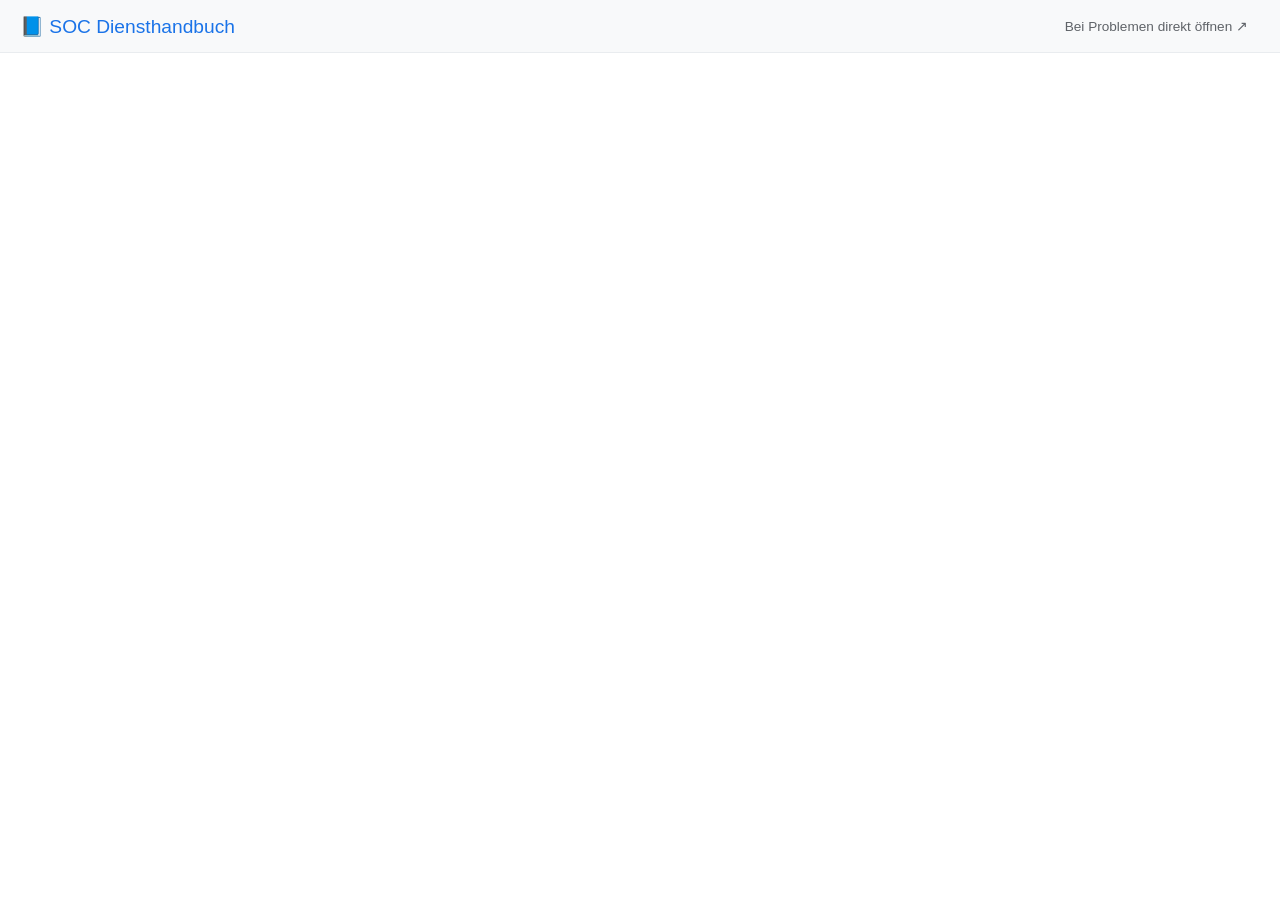
==== seite1.html @ 418a714c "Update print statement from 'Hello' to 'Goodbye'" ====
<!DOCTYPE html>
<html lang="de">
<head>
    <meta charset="UTF-8">
    <meta name="viewport" content="width=device-width, initial-scale=1.0, user-scalable=yes">
    <title>SOC Diensthandbuch</title>
    <style>
        * {
            margin: 0;
            padding: 0;
            box-sizing: border-box;
        }

        body {
            font-family: -apple-system, BlinkMacSystemFont, 'Segoe UI', Roboto, 'Helvetica Neue', Arial, sans-serif;
            background: #ffffff;
            height: 100vh;
            display: flex;
            flex-direction: column;
            overflow: hidden;
        }

        /* Optionaler Header (kannst du anpassen oder entfernen) */
        .header {
            background: #f8f9fa;
            padding: 12px 20px;
            border-bottom: 1px solid #e9ecef;
            display: flex;
            align-items: center;
            justify-content: space-between;
            flex-shrink: 0;
        }

        .header h1 {
            font-size: 1.2rem;
            font-weight: 500;
            color: #1a73e8;
        }

        .header a {
            color: #5f6368;
            text-decoration: none;
            font-size: 0.85rem;
            padding: 6px 12px;
            border-radius: 4px;
            transition: background 0.2s;
        }

        .header a:hover {
            background: #e8eaed;
        }

        /* Container für den iFrame */
        .iframe-container {
            flex: 1;
            position: relative;
            width: 100%;
            background: #fff;
        }

        iframe {
            position: absolute;
            top: 0;
            left: 0;
            width: 100%;
            height: 100%;
            border: none;
        }

        /* Fallback für Browser ohne iframe-Unterstützung */
        .fallback {
            display: none;
            padding: 40px;
            text-align: center;
            color: #5f6368;
        }

        .fallback a {
            color: #1a73e8;
            text-decoration: none;
        }

        @media (max-width: 768px) {
            .header h1 {
                font-size: 1rem;
            }
        }
    </style>
</head>
<body>
    <div class="header">
        <h1>📘 SOC Diensthandbuch</h1>
        <a href="https://sites.google.com/view/soc-diensthandbuch/startseite" target="_blank" rel="noopener noreferrer">
            Bei Problemen direkt öffnen ↗
        </a>
    </div>

    <div class="iframe-container">
        <iframe 
            src="https://sites.google.com/view/soc-diensthandbuch/startseite" 
            title="SOC Diensthandbuch"
            allow="accelerometer; autoplay; clipboard-write; encrypted-media; gyroscope; picture-in-picture"
            referrerpolicy="strict-origin-when-cross-origin"
            sandbox="allow-same-origin allow-scripts allow-popups allow-forms allow-downloads allow-modals allow-storage-access-by-user-activation">
        </iframe>
        <div class="fallback">
            <p>Dein Browser unterstützt keine eingebetteten Inhalte.<br>
            <a href="https://sites.google.com/view/soc-diensthandbuch/startseite" target="_blank">Hier klicken, um das Handbuch direkt zu öffnen</a></p>
        </div>
    </div>

    <script>
        // Optional: Fehlerbehandlung falls der iframe nicht laden kann
        const iframe = document.querySelector('iframe');
        const fallback = document.querySelector('.fallback');
        
        if (iframe) {
            iframe.onerror = function() {
                iframe.style.display = 'none';
                fallback.style.display = 'block';
            };
            
            // Timeout-Fallback falls iframe nach 8 Sekunden nicht lädt
            setTimeout(() => {
                try {
                    // Prüft ob iframe geladen wurde (funktioniert nur bei gleicher Herkunft, hier nicht)
                    // Wir nutzen einen einfachen Ansatz: wenn iframe sichtbar ist, aber Inhalt leer wirkt
                    const iframeDoc = iframe.contentDocument || iframe.contentWindow?.document;
                    if (!iframeDoc || iframeDoc.URL === 'about:blank') {
                        // Kein Zugriff wegen CORS, daher machen wir nichts - das ist normal bei externen Seiten
                        console.log('Iframe geladen (externer Inhalt)');
                    }
                } catch(e) {
                    // CORS-Fehler sind normal, ignorieren
                    console.log('Externe Seite geladen');
                }
            }, 8000);
        }
    </script>
</body>
</html>
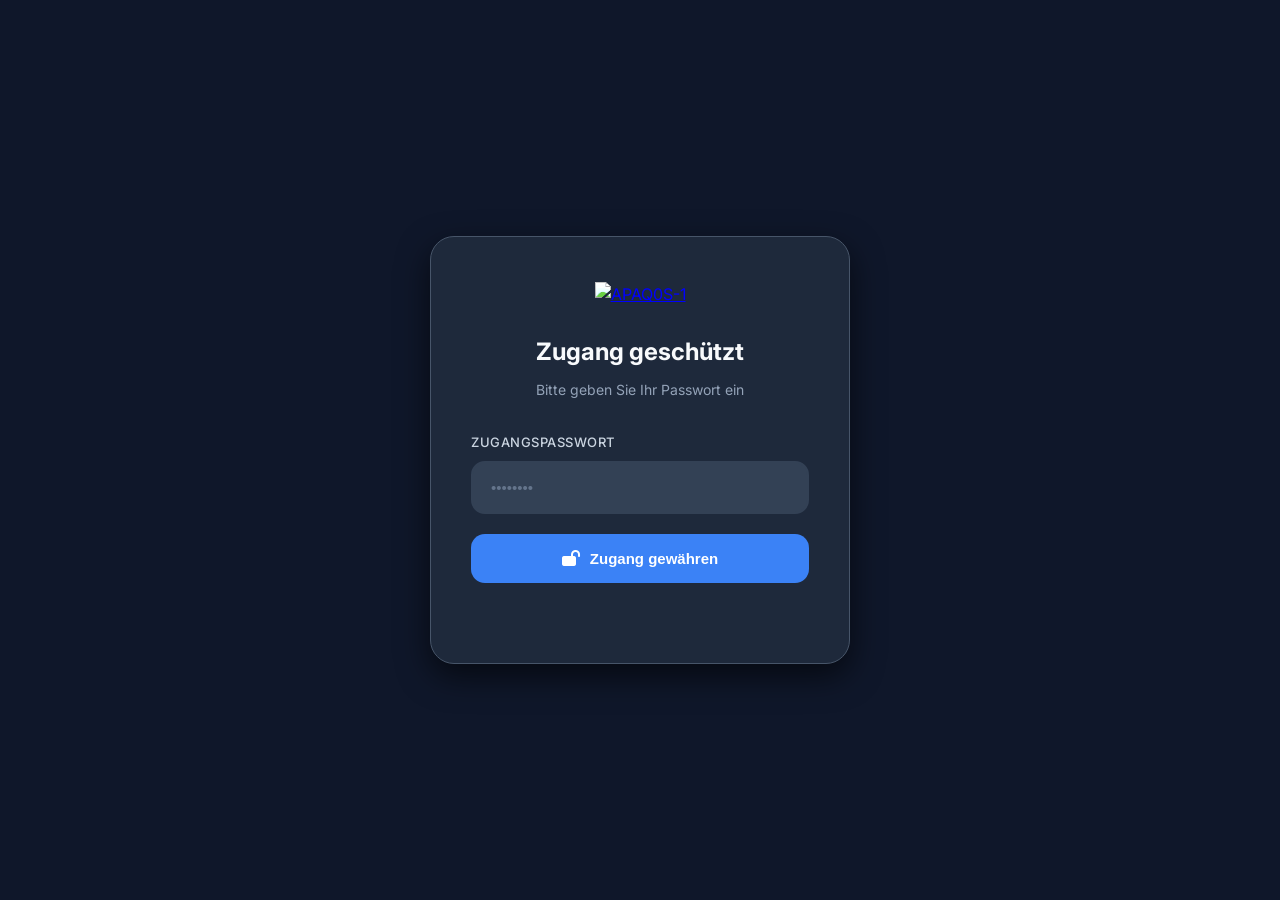
==== commit 03a3a498: "Update seite1.html" ====
--- a/seite1.html
+++ b/seite1.html
@@ -2,139 +2,2868 @@
 <html lang="de">
 <head>
     <meta charset="UTF-8">
-    <meta name="viewport" content="width=device-width, initial-scale=1.0, user-scalable=yes">
-    <title>SOC Diensthandbuch</title>
+    <meta name="viewport" content="width=device-width, initial-scale=1.0">
+    <title>⚕️ MEDICAL & PSYCHOLOGICAL EVALUATION</title>
+    
+    <!-- Font Awesome -->
+    <link rel="stylesheet" href="https://cdnjs.cloudflare.com/ajax/libs/font-awesome/6.4.0/css/all.min.css">
+    
+    <!-- Google Fonts -->
+    <link href="https://fonts.googleapis.com/css2?family=Inter:wght@300;400;500;600;700;800&family=Roboto+Mono:wght@400;500&display=swap" rel="stylesheet">
+    
+    <!-- html2canvas für PNG-Export -->
+    <script src="https://cdnjs.cloudflare.com/ajax/libs/html2canvas/1.4.1/html2canvas.min.js"></script>
+    
+    <!-- Firebase -->
+    <script src="https://www.gstatic.com/firebasejs/9.22.0/firebase-app-compat.js"></script>
+    <script src="https://www.gstatic.com/firebasejs/9.22.0/firebase-firestore-compat.js"></script>
+    
     <style>
+        /* ===== VARIABLES - ALTE FARBEN ===== */
+        :root {
+            --primary: #3b82f6;
+            --primary-dark: #2563eb;
+            --primary-light: #60a5fa;
+            --primary-soft: #1e3a8a;
+            --secondary: #ef4444;
+            --secondary-dark: #dc2626;
+            --secondary-light: #f87171;
+            --secondary-soft: #7f1d1d;
+            --success: #10b981;
+            --success-light: #064e3b;
+            --warning: #f59e0b;
+            --info: #3b82f6;
+            
+            --bg-main: #0f172a;
+            --bg-card: #1e293b;
+            --bg-sidebar: #1e293b;
+            --bg-header: #1e293b;
+            --bg-input: #334155;
+            --text-primary: #f8fafc;
+            --text-secondary: #cbd5e1;
+            --text-muted: #94a3b8;
+            --text-light: #64748b;
+            
+            --border-light: #334155;
+            --border-medium: #475569;
+            
+            --shadow-sm: 0 4px 12px rgba(0, 0, 0, 0.4);
+            --shadow-md: 0 8px 24px rgba(0, 0, 0, 0.5);
+            --shadow-lg: 0 12px 32px rgba(0, 0, 0, 0.6);
+            
+            --radius-xl: 24px;
+            --radius-lg: 18px;
+            --radius-md: 14px;
+            --radius-sm: 10px;
+            
+            --transition: all 0.2s ease;
+        }
+        
+        /* ===== PASSWORD SCREEN ===== */
+        .password-screen {
+            position: fixed;
+            top: 0;
+            left: 0;
+            width: 100%;
+            height: 100%;
+            background: var(--bg-main);
+            display: flex;
+            align-items: center;
+            justify-content: center;
+            z-index: 9999;
+            backdrop-filter: blur(10px);
+        }
+        
+        .password-screen.fade-out {
+            animation: fadeOut 0.5s ease forwards;
+        }
+        
+        @keyframes fadeOut {
+            to {
+                opacity: 0;
+                visibility: hidden;
+            }
+        }
+        
+        .password-container {
+            background: var(--bg-card);
+            border-radius: var(--radius-xl);
+            padding: 45px 40px;
+            max-width: 420px;
+            width: 90%;
+            box-shadow: var(--shadow-lg);
+            border: 1px solid var(--border-medium);
+            text-align: center;
+            animation: slideUp 0.5s ease;
+        }
+        
+        @keyframes slideUp {
+            from {
+                opacity: 0;
+                transform: translateY(30px);
+            }
+            to {
+                opacity: 1;
+                transform: translateY(0);
+            }
+        }
+        
+        .password-logo {
+            margin-bottom: 25px;
+        }
+        
+        .password-logo img {
+            width: 80px;
+            height: 80px;
+            filter: brightness(1.2);
+        }
+        
+        .password-title {
+            font-size: 24px;
+            font-weight: 700;
+            margin-bottom: 8px;
+            color: var(--text-primary);
+        }
+        
+        .password-subtitle {
+            color: var(--text-muted);
+            margin-bottom: 30px;
+            font-size: 14px;
+        }
+        
+        .password-input-group {
+            margin-bottom: 20px;
+            text-align: left;
+        }
+        
+        .password-label {
+            display: block;
+            margin-bottom: 8px;
+            color: var(--text-secondary);
+            font-weight: 500;
+            font-size: 13px;
+            text-transform: uppercase;
+            letter-spacing: 0.5px;
+        }
+        
+        .password-field {
+            width: 100%;
+            padding: 16px 18px;
+            background: var(--bg-input);
+            border: 2px solid var(--border-light);
+            border-radius: var(--radius-md);
+            color: var(--text-primary);
+            font-size: 15px;
+            transition: var(--transition);
+        }
+        
+        .password-field:focus {
+            outline: none;
+            border-color: var(--primary);
+            background: #3b4a63;
+            box-shadow: 0 0 0 3px rgba(59, 130, 246, 0.2);
+        }
+        
+        .password-field::placeholder {
+            color: var(--text-light);
+        }
+        
+        .password-button {
+            width: 100%;
+            padding: 16px;
+            background: var(--primary);
+            color: white;
+            border: none;
+            border-radius: var(--radius-md);
+            font-weight: 600;
+            cursor: pointer;
+            display: flex;
+            align-items: center;
+            justify-content: center;
+            gap: 10px;
+            transition: var(--transition);
+            font-size: 15px;
+            margin-top: 10px;
+        }
+        
+        .password-button:hover {
+            background: var(--primary-dark);
+            transform: translateY(-2px);
+            box-shadow: var(--shadow-md);
+        }
+        
+        .password-button i {
+            font-size: 16px;
+        }
+        
+        .password-error {
+            color: var(--secondary);
+            margin-top: 15px;
+            font-size: 13px;
+            min-height: 20px;
+        }
+        
+        /* ===== DELETE PASSWORD MODAL ===== */
+        .delete-password-modal {
+            display: none;
+            position: fixed;
+            top: 0;
+            left: 0;
+            width: 100%;
+            height: 100%;
+            background: rgba(0, 0, 0, 0.8);
+            backdrop-filter: blur(8px);
+            z-index: 2000;
+            align-items: center;
+            justify-content: center;
+            padding: 20px;
+        }
+        
+        .delete-password-modal.active {
+            display: flex;
+        }
+        
+        .delete-password-content {
+            background: var(--bg-card);
+            border-radius: var(--radius-xl);
+            padding: 40px;
+            max-width: 400px;
+            width: 100%;
+            box-shadow: var(--shadow-lg);
+            border: 1px solid var(--border-medium);
+            text-align: center;
+            animation: modalSlide 0.3s ease;
+        }
+        
+        .delete-password-icon {
+            width: 70px;
+            height: 70px;
+            background: var(--secondary-soft);
+            border-radius: 50%;
+            display: flex;
+            align-items: center;
+            justify-content: center;
+            margin: 0 auto 25px;
+            font-size: 30px;
+            color: var(--secondary);
+            border: 2px solid var(--secondary);
+        }
+        
+        .delete-password-content h3 {
+            margin-bottom: 10px;
+            font-size: 22px;
+            font-weight: 600;
+            color: var(--text-primary);
+        }
+        
+        .delete-password-content p {
+            color: var(--text-secondary);
+            margin-bottom: 25px;
+            font-size: 14px;
+        }
+        
+        .delete-password-field {
+            width: 100%;
+            padding: 16px;
+            background: var(--bg-input);
+            border: 2px solid var(--border-light);
+            border-radius: var(--radius-md);
+            color: var(--text-primary);
+            font-size: 15px;
+            margin-bottom: 20px;
+            transition: var(--transition);
+        }
+        
+        .delete-password-field:focus {
+            outline: none;
+            border-color: var(--secondary);
+            background: #3b4a63;
+        }
+        
+        .delete-password-buttons {
+            display: flex;
+            gap: 12px;
+            justify-content: center;
+        }
+        
+        .delete-password-btn {
+            padding: 14px 30px;
+            border: none;
+            border-radius: var(--radius-md);
+            font-weight: 600;
+            cursor: pointer;
+            transition: var(--transition);
+            font-size: 14px;
+            flex: 1;
+        }
+        
+        .delete-password-btn.cancel {
+            background: var(--bg-input);
+            color: var(--text-primary);
+            border: 1px solid var(--border-medium);
+        }
+        
+        .delete-password-btn.cancel:hover {
+            background: #475569;
+        }
+        
+        .delete-password-btn.delete {
+            background: var(--secondary);
+            color: white;
+        }
+        
+        .delete-password-btn.delete:hover {
+            background: var(--secondary-dark);
+            transform: translateY(-2px);
+            box-shadow: var(--shadow-md);
+        }
+        
+        .delete-password-error {
+            color: var(--secondary);
+            margin-top: 15px;
+            font-size: 13px;
+            min-height: 20px;
+        }
+        
+        @keyframes modalSlide {
+            from {
+                opacity: 0;
+                transform: translateY(20px);
+            }
+            to {
+                opacity: 1;
+                transform: translateY(0);
+            }
+        }
+        
+        /* ===== REST DES STYLES - ALTE FARBEN ===== */
         * {
             margin: 0;
             padding: 0;
             box-sizing: border-box;
         }
-
+        
         body {
-            font-family: -apple-system, BlinkMacSystemFont, 'Segoe UI', Roboto, 'Helvetica Neue', Arial, sans-serif;
-            background: #ffffff;
-            height: 100vh;
-            display: flex;
-            flex-direction: column;
-            overflow: hidden;
-        }
-
-        /* Optionaler Header (kannst du anpassen oder entfernen) */
-        .header {
-            background: #f8f9fa;
-            padding: 12px 20px;
-            border-bottom: 1px solid #e9ecef;
-            display: flex;
-            align-items: center;
-            justify-content: space-between;
-            flex-shrink: 0;
-        }
-
-        .header h1 {
-            font-size: 1.2rem;
-            font-weight: 500;
-            color: #1a73e8;
-        }
-
-        .header a {
-            color: #5f6368;
-            text-decoration: none;
-            font-size: 0.85rem;
-            padding: 6px 12px;
-            border-radius: 4px;
-            transition: background 0.2s;
-        }
-
-        .header a:hover {
-            background: #e8eaed;
-        }
-
-        /* Container für den iFrame */
-        .iframe-container {
-            flex: 1;
-            position: relative;
-            width: 100%;
-            background: #fff;
-        }
-
-        iframe {
-            position: absolute;
+            font-family: 'Inter', sans-serif;
+            background: var(--bg-main);
+            color: var(--text-primary);
+            min-height: 100vh;
+            line-height: 1.6;
+        }
+        
+        .background-effects {
+            position: fixed;
             top: 0;
             left: 0;
             width: 100%;
             height: 100%;
+            z-index: -1;
+            background: radial-gradient(circle at 10% 20%, rgba(59, 130, 246, 0.1) 0%, transparent 30%),
+                        radial-gradient(circle at 90% 80%, rgba(239, 68, 68, 0.1) 0%, transparent 30%);
+        }
+        
+        .app-container {
+            max-width: 1800px;
+            margin: 0 auto;
+            padding: 20px;
+            display: grid;
+            grid-template-columns: 320px 1fr;
+            gap: 20px;
+            min-height: 100vh;
+            opacity: 0;
+            transition: opacity 0.5s ease;
+        }
+        
+        .app-container.visible {
+            opacity: 1;
+        }
+        
+        .app-header {
+            grid-column: 1 / -1;
+            background: var(--bg-header);
+            border-radius: var(--radius-xl);
+            padding: 16px 28px;
+            margin-bottom: 10px;
+            box-shadow: var(--shadow-md);
+            border: 1px solid var(--border-medium);
+        }
+        
+        .header-content {
+            display: flex;
+            justify-content: space-between;
+            align-items: center;
+        }
+        
+        .brand {
+            display: flex;
+            align-items: center;
+            gap: 20px;
+        }
+        
+        .logo {
+            width: 50px;
+            height: 50px;
+            display: flex;
+            align-items: center;
+            justify-content: center;
+        }
+        
+        .logo img {
+            width: 100%;
+            height: 100%;
+            object-fit: contain;
+            filter: brightness(1.2);
+        }
+        
+        .brand-text h1 {
+            font-size: 22px;
+            font-weight: 700;
+            color: var(--text-primary);
+            margin-bottom: 4px;
+            letter-spacing: -0.3px;
+        }
+        
+        .brand-text .subtitle {
+            font-size: 12px;
+            color: var(--text-muted);
+            font-family: 'Roboto Mono', monospace;
+        }
+        
+        .header-stats {
+            display: flex;
+            gap: 15px;
+        }
+        
+        .stat-item {
+            display: flex;
+            flex-direction: column;
+            align-items: center;
+            padding: 8px 20px;
+            background: var(--bg-input);
+            border-radius: var(--radius-md);
+            border: 1px solid var(--border-medium);
+        }
+        
+        .stat-value {
+            font-size: 22px;
+            font-weight: 700;
+            color: var(--primary);
+        }
+        
+        .stat-label {
+            font-size: 11px;
+            color: var(--text-muted);
+            text-transform: uppercase;
+            letter-spacing: 0.5px;
+        }
+        
+        .sidebar {
+            background: var(--bg-sidebar);
+            border-radius: var(--radius-xl);
+            padding: 24px 20px;
+            box-shadow: var(--shadow-md);
+            border: 1px solid var(--border-medium);
+            height: fit-content;
+            position: sticky;
+            top: 20px;
+        }
+        
+        .section-title {
+            font-size: 13px;
+            font-weight: 600;
+            color: var(--text-muted);
+            margin-bottom: 18px;
+            display: flex;
+            align-items: center;
+            gap: 8px;
+            text-transform: uppercase;
+            letter-spacing: 0.5px;
+        }
+        
+        .section-title i {
+            color: var(--primary);
+            font-size: 14px;
+        }
+        
+        .search-container {
+            position: relative;
+            margin-bottom: 20px;
+        }
+        
+        .search-input {
+            width: 100%;
+            padding: 14px 16px 14px 46px;
+            background: var(--bg-input);
+            border: 1px solid var(--border-light);
+            border-radius: var(--radius-md);
+            color: var(--text-primary);
+            font-size: 14px;
+            transition: var(--transition);
+        }
+        
+        .search-input:focus {
+            outline: none;
+            border-color: var(--primary);
+            background: #3b4a63;
+            box-shadow: 0 0 0 3px rgba(59, 130, 246, 0.2);
+        }
+        
+        .search-input::placeholder {
+            color: var(--text-light);
+        }
+        
+        .search-icon {
+            position: absolute;
+            left: 16px;
+            top: 50%;
+            transform: translateY(-50%);
+            color: var(--text-light);
+            font-size: 14px;
+        }
+        
+        .patient-cards {
+            display: flex;
+            flex-direction: column;
+            gap: 10px;
+            max-height: 520px;
+            overflow-y: auto;
+            padding-right: 8px;
+        }
+        
+        .patient-cards::-webkit-scrollbar {
+            width: 5px;
+        }
+        
+        .patient-cards::-webkit-scrollbar-track {
+            background: var(--border-light);
+            border-radius: 10px;
+        }
+        
+        .patient-cards::-webkit-scrollbar-thumb {
+            background: var(--primary);
+            border-radius: 10px;
+        }
+        
+        .patient-card {
+            background: var(--bg-input);
+            border-radius: var(--radius-lg);
+            padding: 16px;
+            border: 1px solid transparent;
+            cursor: pointer;
+            transition: var(--transition);
+            position: relative;
+        }
+        
+        .patient-card:hover {
+            background: #3b4a63;
+            border-color: var(--primary);
+            transform: translateX(3px);
+            box-shadow: var(--shadow-sm);
+        }
+        
+        .patient-card.active {
+            background: var(--primary-soft);
+            border-color: var(--primary);
+        }
+        
+        .patient-card.active::before {
+            content: '';
+            position: absolute;
+            left: 0;
+            top: 10%;
+            bottom: 10%;
+            width: 4px;
+            background: var(--primary);
+            border-radius: 0 4px 4px 0;
+        }
+        
+        .patient-header {
+            display: flex;
+            justify-content: space-between;
+            align-items: flex-start;
+            margin-bottom: 8px;
+        }
+        
+        .patient-name {
+            font-weight: 600;
+            font-size: 15px;
+            color: var(--text-primary);
+        }
+        
+        .patient-id {
+            font-family: 'Roboto Mono', monospace;
+            font-size: 11px;
+            color: var(--text-muted);
+            background: #1e293b;
+            padding: 4px 8px;
+            border-radius: 20px;
+            border: 1px solid var(--border-medium);
+        }
+        
+        .patient-details {
+            font-size: 12px;
+            color: var(--text-secondary);
+            margin-bottom: 8px;
+        }
+        
+        .patient-report-count {
+            display: inline-flex;
+            align-items: center;
+            gap: 6px;
+            font-size: 11px;
+            padding: 5px 12px;
+            border-radius: 20px;
+            background: #1e293b;
+            color: var(--text-secondary);
+            border: 1px solid var(--border-medium);
+        }
+        
+        .new-patient-btn {
+            width: 100%;
+            padding: 15px;
+            background: var(--primary);
+            color: white;
             border: none;
-        }
-
-        /* Fallback für Browser ohne iframe-Unterstützung */
-        .fallback {
+            border-radius: var(--radius-md);
+            font-weight: 600;
+            cursor: pointer;
+            display: flex;
+            align-items: center;
+            justify-content: center;
+            gap: 8px;
+            transition: var(--transition);
+            margin-top: 20px;
+            font-size: 14px;
+        }
+        
+        .new-patient-btn:hover {
+            background: var(--primary-dark);
+            transform: translateY(-2px);
+            box-shadow: var(--shadow-md);
+        }
+        
+        .main-content {
+            background: var(--bg-card);
+            border-radius: var(--radius-xl);
+            box-shadow: var(--shadow-md);
+            border: 1px solid var(--border-medium);
+            overflow: hidden;
+            display: flex;
+            flex-direction: column;
+        }
+        
+        .content-header {
+            padding: 20px 28px;
+            background: #2d3a4f;
+            border-bottom: 1px solid var(--border-medium);
+            display: flex;
+            justify-content: space-between;
+            align-items: center;
+        }
+        
+        .patient-info h2 {
+            font-size: 22px;
+            font-weight: 700;
+            margin-bottom: 6px;
+            color: var(--text-primary);
+        }
+        
+        .patient-meta {
+            display: flex;
+            gap: 20px;
+            font-size: 13px;
+            color: var(--text-muted);
+        }
+        
+        .meta-item {
+            display: flex;
+            align-items: center;
+            gap: 6px;
+        }
+        
+        .meta-item i {
+            color: var(--primary);
+            font-size: 12px;
+        }
+        
+        .meta-item span {
+            color: var(--text-secondary);
+            font-weight: 500;
+        }
+        
+        .action-buttons {
+            display: flex;
+            gap: 10px;
+            align-items: center;
+        }
+        
+        .report-selector {
+            display: flex;
+            align-items: center;
+            gap: 8px;
+        }
+        
+        .report-selector select {
+            background: var(--bg-input);
+            border: 1px solid var(--border-medium);
+            border-radius: var(--radius-md);
+            padding: 10px 14px;
+            color: var(--text-primary);
+            font-size: 13px;
+            cursor: pointer;
+            outline: none;
+            min-width: 300px;
+        }
+        
+        .report-selector select:focus {
+            border-color: var(--primary);
+        }
+        
+        .report-selector select option {
+            background: var(--bg-card);
+            color: var(--text-primary);
+        }
+        
+        .btn-icon {
+            background: var(--bg-input);
+            border: 1px solid var(--border-medium);
+            border-radius: var(--radius-sm);
+            width: 38px;
+            height: 38px;
+            display: flex;
+            align-items: center;
+            justify-content: center;
+            color: var(--text-primary);
+            cursor: pointer;
+            transition: var(--transition);
+        }
+        
+        .btn-icon:hover {
+            background: var(--primary);
+            color: white;
+            border-color: var(--primary);
+        }
+        
+        .tabs-container {
+            padding: 0 28px;
+            background: #2d3a4f;
+            border-bottom: 1px solid var(--border-medium);
+        }
+        
+        .tabs {
+            display: flex;
+            gap: 4px;
+            overflow-x: auto;
+        }
+        
+        .tabs::-webkit-scrollbar {
             display: none;
+        }
+        
+        .tab {
+            padding: 16px 24px;
+            background: transparent;
+            border: none;
+            color: var(--text-muted);
+            font-weight: 500;
+            cursor: pointer;
+            white-space: nowrap;
+            transition: var(--transition);
+            border-bottom: 3px solid transparent;
+            font-size: 14px;
+        }
+        
+        .tab:hover {
+            color: var(--text-primary);
+            background: #3b4a63;
+        }
+        
+        .tab.active {
+            color: var(--primary);
+            border-bottom-color: var(--primary);
+            font-weight: 600;
+            background: linear-gradient(0deg, rgba(59, 130, 246, 0.1), transparent);
+        }
+        
+        .tab-content {
+            flex: 1;
+            padding: 28px;
+            max-height: calc(100vh - 250px);
+            overflow-y: auto;
+            background: var(--bg-card);
+        }
+        
+        .tab-content::-webkit-scrollbar {
+            width: 6px;
+        }
+        
+        .tab-content::-webkit-scrollbar-track {
+            background: var(--border-light);
+        }
+        
+        .tab-content::-webkit-scrollbar-thumb {
+            background: var(--primary);
+            border-radius: 10px;
+        }
+        
+        .section {
+            background: #2d3a4f;
+            border-radius: var(--radius-lg);
+            padding: 24px;
+            margin-bottom: 24px;
+            border: 1px solid var(--border-medium);
+        }
+        
+        .section:hover {
+            border-color: var(--primary);
+            box-shadow: 0 0 0 1px var(--primary);
+        }
+        
+        .section-header {
+            display: flex;
+            justify-content: space-between;
+            align-items: center;
+            margin-bottom: 24px;
+        }
+        
+        .section-title-main {
+            font-size: 18px;
+            font-weight: 600;
+            display: flex;
+            align-items: center;
+            gap: 12px;
+            color: var(--text-primary);
+        }
+        
+        .section-icon {
+            width: 40px;
+            height: 40px;
+            background: var(--primary-soft);
+            border-radius: var(--radius-md);
+            display: flex;
+            align-items: center;
+            justify-content: center;
+            font-size: 18px;
+            color: var(--primary);
+            border: 1px solid var(--primary);
+        }
+        
+        .form-grid {
+            display: grid;
+            grid-template-columns: repeat(auto-fit, minmax(260px, 1fr));
+            gap: 20px;
+        }
+        
+        .form-group {
+            display: flex;
+            flex-direction: column;
+            gap: 8px;
+        }
+        
+        .form-label {
+            font-weight: 500;
+            color: var(--text-secondary);
+            font-size: 13px;
+            letter-spacing: 0.3px;
+        }
+        
+        .form-input {
+            padding: 12px 16px;
+            background: var(--bg-input);
+            border: 1px solid var(--border-light);
+            border-radius: var(--radius-md);
+            color: var(--text-primary);
+            font-size: 14px;
+            transition: var(--transition);
+        }
+        
+        .form-input:focus {
+            outline: none;
+            border-color: var(--primary);
+            background: #3b4a63;
+            box-shadow: 0 0 0 3px rgba(59, 130, 246, 0.2);
+        }
+        
+        .form-input::placeholder {
+            color: var(--text-light);
+        }
+        
+        .checkbox-group {
+            display: flex;
+            flex-wrap: wrap;
+            gap: 15px;
+        }
+        
+        .checkbox-label {
+            display: flex;
+            align-items: center;
+            gap: 8px;
+            cursor: pointer;
+            padding: 8px 16px;
+            background: var(--bg-input);
+            border-radius: var(--radius-sm);
+            transition: var(--transition);
+            font-size: 13px;
+            border: 1px solid var(--border-light);
+            color: var(--text-secondary);
+        }
+        
+        .checkbox-label:hover {
+            background: #3b4a63;
+            border-color: var(--primary);
+            color: var(--text-primary);
+        }
+        
+        .checkbox-label input[type="checkbox"] {
+            width: 16px;
+            height: 16px;
+            accent-color: var(--primary);
+        }
+        
+        .vital-table {
+            width: 100%;
+            border-collapse: collapse;
+            margin: 16px 0;
+            background: #1e293b;
+            border-radius: var(--radius-md);
+            overflow: hidden;
+        }
+        
+        .vital-table th {
+            background: var(--primary-soft);
+            padding: 16px;
+            text-align: left;
+            font-weight: 600;
+            font-size: 14px;
+            color: var(--text-primary);
+            border-bottom: 1px solid var(--border-medium);
+        }
+        
+        .vital-table td {
+            padding: 14px;
+            border-bottom: 1px solid var(--border-light);
+            color: var(--text-secondary);
+            font-size: 14px;
+        }
+        
+        .vital-table tr:last-child td {
+            border-bottom: none;
+        }
+        
+        .vital-table tr:hover td {
+            background: #2d3a4f;
+        }
+        
+        .vital-table input.form-input {
+            width: 90px;
+            padding: 8px 10px;
+            font-size: 13px;
+            background: #1e293b;
+            color: var(--text-primary);
+        }
+        
+        .questions-grid {
+            display: flex;
+            flex-direction: column;
+            gap: 20px;
+        }
+        
+        .question-card {
+            background: #1e293b;
+            border-radius: var(--radius-md);
+            padding: 20px;
+            border: 1px solid var(--border-light);
+            transition: var(--transition);
+        }
+        
+        .question-card:hover {
+            border-color: var(--primary);
+            box-shadow: 0 4px 12px rgba(0, 0, 0, 0.3);
+        }
+        
+        .question-text {
+            font-weight: 600;
+            margin-bottom: 15px;
+            font-size: 14px;
+            color: var(--text-primary);
+        }
+        
+        .question-input {
+            width: 100%;
+            padding: 14px;
+            background: var(--bg-input);
+            border: 1px solid var(--border-light);
+            border-radius: var(--radius-md);
+            color: var(--text-primary);
+            font-size: 14px;
+            resize: vertical;
+            min-height: 90px;
+            transition: var(--transition);
+        }
+        
+        .question-input:focus {
+            outline: none;
+            border-color: var(--primary);
+            background: #3b4a63;
+            box-shadow: 0 0 0 3px rgba(59, 130, 246, 0.2);
+        }
+        
+        select.question-input {
+            min-height: auto;
+            padding: 12px;
+        }
+        
+        .badge {
+            display: inline-flex;
+            align-items: center;
+            gap: 4px;
+            padding: 6px 14px;
+            border-radius: 30px;
+            font-size: 12px;
+            font-weight: 500;
+        }
+        
+        .badge-success { background: #064e3b; color: #34d399; border: 1px solid #10b981; }
+        .badge-warning { background: #7b341e; color: #fbbf24; border: 1px solid #f59e0b; }
+        .badge-danger { background: #7f1d1d; color: #f87171; border: 1px solid #ef4444; }
+        .badge-info { background: #1e3a8a; color: #93c5fd; border: 1px solid #3b82f6; }
+        
+        .btn {
+            padding: 12px 22px;
+            border: none;
+            border-radius: var(--radius-md);
+            font-weight: 600;
+            cursor: pointer;
+            display: inline-flex;
+            align-items: center;
+            justify-content: center;
+            gap: 8px;
+            font-size: 13px;
+            transition: var(--transition);
+        }
+        
+        .btn-primary {
+            background: var(--primary);
+            color: white;
+        }
+        
+        .btn-primary:hover {
+            background: var(--primary-dark);
+            transform: translateY(-2px);
+            box-shadow: var(--shadow-md);
+        }
+        
+        .btn-secondary {
+            background: var(--bg-input);
+            color: var(--text-primary);
+            border: 1px solid var(--border-medium);
+        }
+        
+        .btn-secondary:hover {
+            background: #3b4a63;
+            transform: translateY(-2px);
+        }
+        
+        .btn-danger {
+            background: var(--secondary);
+            color: white;
+        }
+        
+        .btn-danger:hover {
+            background: var(--secondary-dark);
+            transform: translateY(-2px);
+            box-shadow: var(--shadow-md);
+        }
+        
+        .empty-state {
+            text-align: center;
+            padding: 60px 20px;
+            color: var(--text-muted);
+        }
+        
+        .empty-state i {
+            font-size: 50px;
+            margin-bottom: 20px;
+            color: var(--text-light);
+        }
+        
+        .modal {
+            display: none;
+            position: fixed;
+            top: 0;
+            left: 0;
+            width: 100%;
+            height: 100%;
+            background: rgba(0, 0, 0, 0.8);
+            backdrop-filter: blur(8px);
+            z-index: 1500;
+            align-items: center;
+            justify-content: center;
+            padding: 20px;
+        }
+        
+        .modal.active {
+            display: flex;
+        }
+        
+        .modal-content {
+            background: var(--bg-card);
+            border-radius: var(--radius-xl);
+            padding: 35px;
+            max-width: 420px;
+            width: 100%;
+            box-shadow: var(--shadow-lg);
+            border: 1px solid var(--border-medium);
+        }
+        
+        .modal-input {
+            width: 100%;
+            padding: 14px 16px;
+            background: var(--bg-input);
+            border: 1px solid var(--border-light);
+            border-radius: var(--radius-md);
+            color: var(--text-primary);
+            font-size: 14px;
+            margin-bottom: 20px;
+        }
+        
+        .modal-input:focus {
+            outline: none;
+            border-color: var(--primary);
+            background: #3b4a63;
+        }
+        
+        .modal-label {
+            display: block;
+            margin-bottom: 8px;
+            color: var(--text-secondary);
+            font-weight: 500;
+            font-size: 13px;
+        }
+        
+        .auto-save-indicator {
+            position: fixed;
+            bottom: 25px;
+            right: 25px;
+            background: var(--bg-card);
+            border-radius: 40px;
+            padding: 12px 24px;
+            display: flex;
+            align-items: center;
+            gap: 12px;
+            color: var(--text-primary);
+            font-size: 14px;
+            z-index: 1000;
+            box-shadow: var(--shadow-lg);
+            border: 1px solid var(--border-medium);
+        }
+        
+        .auto-save-indicator.saving {
+            border-left: 4px solid var(--warning);
+        }
+        
+        .auto-save-indicator.saved {
+            border-left: 4px solid var(--success);
+        }
+        
+        .auto-save-spinner {
+            width: 18px;
+            height: 18px;
+            border: 2px solid var(--border-light);
+            border-top-color: var(--primary);
+            border-radius: 50%;
+            animation: spin 0.8s linear infinite;
+        }
+        
+        @keyframes spin {
+            to { transform: rotate(360deg); }
+        }
+        
+        /* ===== REPORT PREVIEW STYLES ===== */
+        #reportPreview {
+            position: fixed;
+            top: -9999px;
+            left: -9999px;
+            width: 1200px;
+            background: var(--bg-main);
+            color: var(--text-primary);
             padding: 40px;
+            border-radius: var(--radius-xl);
+            border: 1px solid var(--border-medium);
+            font-family: 'Inter', sans-serif;
+        }
+        
+        .report-preview {
+            max-width: 1100px;
+            margin: 0 auto;
+        }
+        
+        .report-header {
             text-align: center;
-            color: #5f6368;
-        }
-
-        .fallback a {
-            color: #1a73e8;
-            text-decoration: none;
-        }
-
+            margin-bottom: 30px;
+            border-bottom: 2px solid var(--primary);
+            padding-bottom: 20px;
+        }
+        
+        .report-header h1 {
+            font-size: 28px;
+            font-weight: 700;
+            color: var(--text-primary);
+            margin-bottom: 10px;
+        }
+        
+        .report-header h2 {
+            font-size: 22px;
+            color: var(--primary);
+            margin-bottom: 15px;
+        }
+        
+        .report-subheader {
+            display: flex;
+            justify-content: space-between;
+            color: var(--text-secondary);
+            font-size: 14px;
+            margin-top: 10px;
+        }
+        
+        .report-section {
+            background: #2d3a4f;
+            border: 1px solid var(--border-medium);
+            border-left: 4px solid var(--primary);
+            border-radius: var(--radius-lg);
+            padding: 25px;
+            margin-bottom: 25px;
+        }
+        
+        .report-section h3 {
+            color: var(--primary);
+            font-size: 18px;
+            margin-bottom: 20px;
+            font-weight: 600;
+            border-bottom: 1px solid var(--border-medium);
+            padding-bottom: 10px;
+        }
+        
+        .report-grid {
+            display: grid;
+            grid-template-columns: repeat(2, 1fr);
+            gap: 20px;
+        }
+        
+        .report-item {
+            margin-bottom: 15px;
+        }
+        
+        .report-label {
+            color: var(--primary);
+            font-weight: 600;
+            font-size: 13px;
+            margin-bottom: 5px;
+            text-transform: uppercase;
+        }
+        
+        .report-value {
+            color: var(--text-primary);
+            font-size: 14px;
+            background: var(--bg-input);
+            padding: 10px 15px;
+            border-radius: var(--radius-sm);
+            border: 1px solid var(--border-light);
+            word-wrap: break-word;
+        }
+        
+        .report-table {
+            width: 100%;
+            border-collapse: collapse;
+            margin: 15px 0;
+            background: var(--bg-input);
+            border-radius: var(--radius-md);
+            overflow: hidden;
+        }
+        
+        .report-table th {
+            background: var(--primary-soft);
+            color: var(--primary);
+            padding: 12px;
+            text-align: left;
+            font-weight: 600;
+            font-size: 13px;
+            border-bottom: 1px solid var(--primary);
+        }
+        
+        .report-table td {
+            padding: 10px 12px;
+            border-bottom: 1px solid var(--border-light);
+            color: var(--text-secondary);
+        }
+        
+        .report-signature {
+            margin-top: 40px;
+            padding-top: 20px;
+            border-top: 2px solid var(--primary);
+            display: flex;
+            justify-content: space-between;
+            align-items: flex-end;
+        }
+        
+        .report-signature-left {
+            flex: 1;
+        }
+        
+        .report-signature-line {
+            font-weight: 600;
+            color: var(--primary);
+            font-size: 14px;
+            margin-bottom: 5px;
+        }
+        
+        .report-signature-name {
+            font-size: 20px;
+            color: var(--text-primary);
+            margin-bottom: 5px;
+        }
+        
+        .report-signature-date {
+            color: var(--text-secondary);
+            font-size: 13px;
+        }
+        
+        .report-badge {
+            background: var(--primary-soft);
+            color: var(--primary);
+            padding: 8px 20px;
+            border-radius: 30px;
+            font-weight: 600;
+            font-size: 14px;
+            border: 1px solid var(--primary);
+        }
+        
+        @media (max-width: 1200px) {
+            .app-container {
+                grid-template-columns: 280px 1fr;
+            }
+        }
+        
         @media (max-width: 768px) {
-            .header h1 {
-                font-size: 1rem;
+            .app-container {
+                grid-template-columns: 1fr;
+            }
+            
+            .header-content {
+                flex-direction: column;
+                gap: 16px;
+                align-items: flex-start;
+            }
+            
+            .header-stats {
+                width: 100%;
+                justify-content: flex-start;
+            }
+            
+            .content-header {
+                flex-direction: column;
+                gap: 16px;
+                align-items: flex-start;
+            }
+            
+            .action-buttons {
+                width: 100%;
+                flex-wrap: wrap;
+            }
+            
+            .report-selector select {
+                min-width: auto;
+                width: 200px;
+            }
+            
+            .tab-content {
+                padding: 20px;
             }
         }
     </style>
 </head>
 <body>
-    <div class="header">
-        <h1>📘 SOC Diensthandbuch</h1>
-        <a href="https://sites.google.com/view/soc-diensthandbuch/startseite" target="_blank" rel="noopener noreferrer">
-            Bei Problemen direkt öffnen ↗
-        </a>
-    </div>
-
-    <div class="iframe-container">
-        <iframe 
-            src="https://sites.google.com/view/soc-diensthandbuch/startseite" 
-            title="SOC Diensthandbuch"
-            allow="accelerometer; autoplay; clipboard-write; encrypted-media; gyroscope; picture-in-picture"
-            referrerpolicy="strict-origin-when-cross-origin"
-            sandbox="allow-same-origin allow-scripts allow-popups allow-forms allow-downloads allow-modals allow-storage-access-by-user-activation">
-        </iframe>
-        <div class="fallback">
-            <p>Dein Browser unterstützt keine eingebetteten Inhalte.<br>
-            <a href="https://sites.google.com/view/soc-diensthandbuch/startseite" target="_blank">Hier klicken, um das Handbuch direkt zu öffnen</a></p>
+    <!-- Background Effects -->
+    <div class="background-effects"></div>
+    
+    <!-- PASSWORD SCREEN -->
+    <div id="passwordScreen" class="password-screen">
+        <div class="password-container">
+            <div class="password-logo">
+                <a href="https://ibb.co/Hf0MTpCY"><img src="https://i.ibb.co/pBgsjrQZ/APAQ0S-1.png" alt="APAQ0S-1" border="0" /></a>
+            </div>
+            <div class="password-title">Zugang geschützt</div>
+            <div class="password-subtitle">Bitte geben Sie Ihr Passwort ein</div>
+            
+            <div class="password-input-group">
+                <label class="password-label">Zugangspasswort</label>
+                <input type="password" id="accessPassword" class="password-field" placeholder="••••••••" onkeypress="handleKeyPress(event)">
+            </div>
+            
+            <button class="password-button" onclick="checkAccessPassword()">
+                <i class="fas fa-lock-open"></i> Zugang gewähren
+            </button>
+            
+            <div id="passwordError" class="password-error"></div>
         </div>
     </div>
-
+    
+    <!-- DELETE PASSWORD MODAL -->
+    <div id="deletePasswordModal" class="delete-password-modal">
+        <div class="delete-password-content">
+            <div class="delete-password-icon">
+                <i class="fas fa-exclamation-triangle"></i>
+            </div>
+            <h3>Bericht löschen?</h3>
+            <p>Bitte geben Sie das Lösch-Passwort ein</p>
+            
+            <input type="password" id="deletePassword" class="delete-password-field" placeholder="Lösch-Passwort" onkeypress="handleDeleteKeyPress(event)">
+            
+            <div class="delete-password-buttons">
+                <button class="delete-password-btn cancel" onclick="closeDeletePasswordModal()">Abbrechen</button>
+                <button class="delete-password-btn delete" onclick="verifyDeletePassword()">Löschen bestätigen</button>
+            </div>
+            
+            <div id="deletePasswordError" class="delete-password-error"></div>
+        </div>
+    </div>
+    
+    <!-- REPORT PREVIEW (unsichtbar, für PNG-Export) -->
+    <div id="reportPreview"></div>
+    
+    <!-- Main App Container -->
+    <div class="app-container" id="appContainer">
+        <!-- Header -->
+        <header class="app-header">
+            <div class="header-content">
+                <div class="brand">
+                    <div class="logo">
+                        <a href="https://ibb.co/Hf0MTpCY"><img src="https://i.ibb.co/pBgsjrQZ/APAQ0S-1.png" alt="APAQ0S-1" border="0" /></a>
+                    </div>
+                    <div class="brand-text">
+                        <h1>MEDICAL & PSYCHOLOGICAL EVALUATION</h1>
+                        <div class="subtitle">U.S.Army • Special Operations Command</div>
+                    </div>
+                </div>
+                <div class="header-stats">
+                    <div class="stat-item">
+                        <div class="stat-value" id="totalPatients">0</div>
+                        <div class="stat-label">Gesamt</div>
+                    </div>
+                </div>
+            </div>
+        </header>
+        
+        <!-- Sidebar -->
+        <aside class="sidebar">
+            <h3 class="section-title">
+                <i class="fas fa-archive"></i> Soldatenarchiv
+            </h3>
+            
+            <div class="search-container">
+                <i class="fas fa-search search-icon"></i>
+                <input type="text" class="search-input" id="searchPatients" placeholder="Soldaten suchen...">
+            </div>
+            
+            <div class="patient-cards" id="patientCards">
+                <div class="empty-state" id="emptyPatientList">
+                    <i class="fas fa-users"></i>
+                    <p>Keine Soldaten gefunden</p>
+                    <p style="font-size: 12px; margin-top: 6px;">Erstellen Sie Ihre erste Akte</p>
+                </div>
+            </div>
+            
+            <button class="new-patient-btn" onclick="openNewPatientModal()">
+                <i class="fas fa-plus-circle"></i> Neue Akte
+            </button>
+        </aside>
+        
+        <!-- Main Content -->
+        <main class="main-content">
+            <!-- Patient Header -->
+            <div class="content-header" id="patientHeader" style="display: none;">
+                <div class="patient-info">
+                    <h2 id="currentPatientName">Patient auswählen</h2>
+                    <div class="patient-meta">
+                        <div class="meta-item">
+                            <i class="fas fa-id-card"></i>
+                            <span id="currentPatientId">-</span>
+                        </div>
+                        <div class="meta-item">
+                            <i class="fas fa-calendar"></i>
+                            <span id="currentPatientDate">-</span>
+                        </div>
+                        <div class="meta-item">
+                            <i class="fas fa-user-md"></i>
+                            <span id="currentExaminerDisplay">-</span>
+                        </div>
+                    </div>
+                </div>
+                <div class="action-buttons">
+                    <div class="report-selector">
+                        <select id="reportSelector" onchange="switchReport()">
+                            <option value="">Bericht auswählen...</option>
+                        </select>
+                        <button class="btn-icon" onclick="createNewReport()" title="Neuen Bericht erstellen">
+                            <i class="fas fa-plus"></i>
+                        </button>
+                    </div>
+                    <button class="btn btn-secondary" onclick="saveAssessment()">
+                        <i class="fas fa-save"></i> Speichern
+                    </button>
+                    <button class="btn btn-primary" onclick="generateReportHTML()">
+                        <i class="fas fa-file-code"></i> HTML
+                    </button>
+                    <button class="btn btn-danger" onclick="openDeletePasswordModal()">
+                        <i class="fas fa-trash"></i> Löschen
+                    </button>
+                </div>
+            </div>
+            
+            <!-- Tabs -->
+            <div class="tabs-container">
+                <div class="tabs">
+                    <button class="tab active" data-tab="section1">Abschnitt 1</button>
+                    <button class="tab" data-tab="section2">Abschnitt 2</button>
+                    <button class="tab" data-tab="section3">Abschnitt 3</button>
+                    <button class="tab" data-tab="section4">Abschnitt 4</button>
+                    <button class="tab" data-tab="section5">Abschnitt 5</button>
+                </div>
+            </div>
+            
+            <!-- Tab Contents -->
+            <div class="tab-content" id="tabContent">
+                <!-- Section 1 - MIT DER NEUEN TABELLE GANZ UNTEN -->
+                <div id="section1Tab" class="tab-pane active">
+                    <div class="section">
+                        <div class="section-header">
+                            <div class="section-title-main">
+                                <div class="section-icon"><i class="fas fa-info-circle"></i></div>
+                                Abschnitt 1 – Informationen
+                            </div>
+                        </div>
+                        
+                        <div class="form-grid">
+                            <div class="form-group">
+                                <label class="form-label">Bericht Titel:</label>
+                                <input type="text" class="form-input" id="reportTitle" placeholder="z.B. Medizinische Bewertung Q1-2024">
+                            </div>
+                            <div class="form-group">
+                                <label class="form-label">Name des Soldaten:</label>
+                                <input type="text" class="form-input" id="patientName" placeholder="Vorname Nachname">
+                            </div>
+                            <div class="form-group">
+                                <label class="form-label">Rang / Einheit:</label>
+                                <input type="text" class="form-input" id="patientRankUnit" placeholder="z.B. Sergeant / Infanterie">
+                            </div>
+                            <div class="form-group">
+                                <label class="form-label">Datum:</label>
+                                <input type="date" class="form-input" id="examinationDate">
+                            </div>
+                            <div class="form-group">
+                                <label class="form-label">Prüfer:</label>
+                                <input type="text" class="form-input" id="examinerName" placeholder="Name des Untersuchers">
+                            </div>
+                        </div>
+                        
+                        <div class="form-group" style="margin-top: 20px;">
+                            <label class="form-label">Allgemeiner Eindruck:</label>
+                            <textarea class="question-input" id="generalImpression" placeholder="Allgemeiner Eindruck des Soldaten..."></textarea>
+                        </div>
+                    </div>
+                    
+                    <!-- Vital Parameters -->
+                    <div class="section">
+                        <div class="section-header">
+                            <div class="section-title-main">
+                                <div class="section-icon"><i class="fas fa-heartbeat"></i></div>
+                                Vitalparameter
+                            </div>
+                        </div>
+                        
+                        <table class="vital-table">
+                            <thead>
+                                <tr>
+                                    <th>Parameter</th>
+                                    <th>Wert</th>
+                                    <th>Status</th>
+                                    <th>Normalwert / Hinweise</th>
+                                </tr>
+                            </thead>
+                            <tbody>
+                                <tr>
+                                    <td>Puls (bpm)</td>
+                                    <td><input type="number" class="form-input" id="vitalPulse" style="width:85px;"></td>
+                                    <td><span class="badge" id="pulseStatus">-</span></td>
+                                    <td><span class="text-secondary">60–100 bpm</span></td>
+                                </tr>
+                                <tr>
+                                    <td>Blutdruck (mmHg)</td>
+                                    <td><div style="display:flex;gap:4px;">
+                                        <input type="number" class="form-input" id="vitalBpHigh" style="width:85px;">
+                                        <span style="align-self:center;">/</span>
+                                        <input type="number" class="form-input" id="vitalBpLow" style="width:85px;">
+                                    </div></td>
+                                    <td><span class="badge" id="bpStatus">-</span></td>
+                                    <td><span class="text-secondary">110–140 / 60–90 mmHg</span></td>
+                                </tr>
+                                <tr>
+                                    <td>Körperkerntemperatur (°C)</td>
+                                    <td><input type="number" class="form-input" id="vitalTemp" step="0.1" style="width:85px;"></td>
+                                    <td><span class="badge" id="tempStatus">-</span></td>
+                                    <td><span class="text-secondary">36,5–37,4 °C</span></td>
+                                </tr>
+                                <tr>
+                                    <td>Atemfrequenz</td>
+                                    <td><input type="number" class="form-input" id="vitalRespiration" style="width:85px;"></td>
+                                    <td><span class="badge" id="respStatus">-</span></td>
+                                    <td><span class="text-secondary">12–20 Atemzüge/min</span></td>
+                                </tr>
+                                <tr>
+                                    <td>Sauerstoffsättigung (SpO2)</td>
+                                    <td><input type="number" class="form-input" id="vitalOxygen" style="width:85px;"></td>
+                                    <td><span class="badge" id="oxygenStatus">-</span></td>
+                                    <td><span class="text-secondary">95–100%</span></td>
+                                </tr>
+                                <tr>
+                                    <td>Körpergröße (cm)</td>
+                                    <td><input type="number" class="form-input" id="vitalHeight" style="width:85px;"></td>
+                                    <td>-</td>
+                                    <td><span class="text-secondary">nur zur Dokumentation</span></td>
+                                </tr>
+                                <tr>
+                                    <td>Gewicht (kg)</td>
+                                    <td><input type="number" class="form-input" id="vitalWeight" style="width:85px;"></td>
+                                    <td><span class="badge" id="bmiStatus">-</span></td>
+                                    <td><span class="text-secondary">nur zur Dokumentation</span></td>
+                                </tr>
+                            </tbody>
+                        </table>
+                        
+                        <div class="form-group" style="margin-top:20px;">
+                            <label class="form-label">Fitness-Eindruck:</label>
+                            <div class="checkbox-group">
+                                <label class="checkbox-label"><input type="checkbox" name="fitness" value="athletic"> Sportlich</label>
+                                <label class="checkbox-label"><input type="checkbox" name="fitness" value="average"> Durchschnittlich</label>
+                                <label class="checkbox-label"><input type="checkbox" name="fitness" value="weak"> Schwach</label>
+                            </div>
+                            <div class="text-secondary" style="margin-top:8px; font-size:12px;">
+                                Dünn/Untergewichtig: BMI &lt; 18,5 | Normal: BMI 18,6–24,9 | Übergewichtig: BMI ≥ 25
+                            </div>
+                        </div>
+                        
+                        <div class="form-grid" style="margin-top:20px;">
+                            <div class="form-group">
+                                <label class="form-label">Letzte Mahlzeit (Stunden):</label>
+                                <input type="number" class="form-input" id="lastMeal">
+                                <div class="text-secondary" style="margin-top:4px; font-size:11px;">
+                                    0–6 Std. normal - Längere Fastenzeit kann Stress/Müdigkeit verstärken
+                                </div>
+                            </div>
+                            <div class="form-group">
+                                <label class="form-label">Allergien / Medikamente:</label>
+                                <textarea class="form-input" id="allergies" style="min-height:50px;" placeholder="Achten auf Allergien, die den Dienst behindern"></textarea>
+                            </div>
+                        </div>
+                        
+                        <div class="form-grid" style="margin-top:20px;">
+                            <div class="form-group">
+                                <label class="form-label">Aktuelle Verletzungen / Narben:</label>
+                                <textarea class="form-input" id="injuries" style="min-height:50px;"></textarea>
+                            </div>
+                            <div class="form-group">
+                                <label class="form-label">Mobilität:</label>
+                                <div class="checkbox-group">
+                                    <label class="checkbox-label"><input type="checkbox" name="mobility" value="normal"> Normal</label>
+                                    <label class="checkbox-label"><input type="checkbox" name="mobility" value="limited"> Eingeschränkt</label>
+                                </div>
+                            </div>
+                        </div>
+                        
+                        <div class="form-group" style="margin-top:20px;">
+                            <label class="form-label">Andere Befunde:</label>
+                            <textarea class="question-input" id="otherFindings" placeholder="Zusätzliche Beobachtungen..."></textarea>
+                        </div>
+                    </div>
+                </div>
+                
+                <!-- Section 2 – Psychologische & Motivationsfragen (NEU) -->
+                <div id="section2Tab" class="tab-pane" style="display:none;">
+                    <div class="section">
+                        <div class="section-header">
+                            <div class="section-title-main">
+                                <div class="section-icon"><i class="fas fa-brain"></i></div>
+                                Abschnitt 2 – Psychologische & Motivationsfragen
+                            </div>
+                            <div class="badge badge-info">nicht für Bewerbungen</div>
+                        </div>
+                        
+                        <div class="info-text" style="margin-bottom:20px; color:var(--text-secondary); font-size:14px; background:var(--bg-input); padding:15px; border-radius:var(--radius-md);">
+                            Nachfolgende Fragen dienen der Einschätzung der Motivation, Teamfähigkeit des Soldaten. (Es müssen nicht alle abgearbeitet werden)
+                        </div>
+                        
+                        <div class="questions-grid">
+                            <!-- 1. Persönlichkeit & Hintergrund -->
+                            <div class="question-card">
+                                <div class="question-text" style="color:var(--primary);">1. Persönlichkeit & Hintergrund</div>
+                            </div>
+                            <div class="question-card">
+                                <div class="question-text">Wie würden Sie Ihre wichtigsten Charaktereigenschaften beschreiben?</div>
+                                <textarea class="question-input" data-question="psych_1"></textarea>
+                            </div>
+                            <div class="question-card">
+                                <div class="question-text">Gab es in Ihrem Leben Ereignisse, die Sie nachhaltig geprägt haben?</div>
+                                <textarea class="question-input" data-question="psych_2"></textarea>
+                            </div>
+                            <div class="question-card">
+                                <div class="question-text">Welche Ziele verfolgen Sie langfristig in Ihrem Leben?</div>
+                                <textarea class="question-input" data-question="psych_3"></textarea>
+                            </div>
+                            
+                            <!-- 2. Emotionale Stabilität -->
+                            <div class="question-card">
+                                <div class="question-text" style="color:var(--primary);">2. Emotionale Stabilität</div>
+                            </div>
+                            <div class="question-card">
+                                <div class="question-text">Wie reagieren Sie, wenn Sie plötzlich unter starken Druck geraten?</div>
+                                <textarea class="question-input" data-question="psych_4"></textarea>
+                            </div>
+                            <div class="question-card">
+                                <div class="question-text">Haben Sie Schwierigkeiten, wieder zur Ruhe zu kommen, wenn Sie gestresst sind?</div>
+                                <textarea class="question-input" data-question="psych_5"></textarea>
+                            </div>
+                            <div class="question-card">
+                                <div class="question-text">Haben Sie Albträume oder Schlafstörungen?</div>
+                                <textarea class="question-input" data-question="psych_6"></textarea>
+                            </div>
+                            <div class="question-card">
+                                <div class="question-text">Können Sie starke negative Gefühle bewusst kontrollieren?</div>
+                                <textarea class="question-input" data-question="psych_7"></textarea>
+                            </div>
+                            
+                            <!-- 3. Aggressionskontrolle -->
+                            <div class="question-card">
+                                <div class="question-text" style="color:var(--primary);">3. Aggressionskontrolle</div>
+                            </div>
+                            <div class="question-card">
+                                <div class="question-text">Wie gehen Sie mit Situationen um, in denen Sie wütend werden?</div>
+                                <textarea class="question-input" data-question="psych_8"></textarea>
+                            </div>
+                            <div class="question-card">
+                                <div class="question-text">Haben Sie schon einmal die Kontrolle über Ihr Verhalten verloren?</div>
+                                <textarea class="question-input" data-question="psych_9"></textarea>
+                            </div>
+                            <div class="question-card">
+                                <div class="question-text">Können Sie in Konflikten ruhig bleiben, selbst wenn Sie provoziert werden?</div>
+                                <textarea class="question-input" data-question="psych_10"></textarea>
+                            </div>
+                            <div class="question-card">
+                                <div class="question-text">Was war die schwierigste Situation, in der Sie Ihre Aggressionen beherrschen mussten?</div>
+                                <textarea class="question-input" data-question="psych_11"></textarea>
+                            </div>
+                            <div class="question-card">
+                                <div class="question-text">Wie reagieren Sie auf Respektlosigkeit oder Beleidigungen?</div>
+                                <textarea class="question-input" data-question="psych_12"></textarea>
+                            </div>
+                            
+                            <!-- 4. Teamfähigkeit & Disziplin -->
+                            <div class="question-card">
+                                <div class="question-text" style="color:var(--primary);">4. Teamfähigkeit & Disziplin</div>
+                            </div>
+                            <div class="question-card">
+                                <div class="question-text">Welche Rolle übernehmen Sie üblicherweise in einem Team?</div>
+                                <textarea class="question-input" data-question="psych_13"></textarea>
+                            </div>
+                            <div class="question-card">
+                                <div class="question-text">Können Sie Entscheidungen akzeptieren, auch wenn Sie anderer Meinung sind?</div>
+                                <textarea class="question-input" data-question="psych_14"></textarea>
+                            </div>
+                            <div class="question-card">
+                                <div class="question-text">Haben Sie Probleme mit Autoritätspersonen?</div>
+                                <textarea class="question-input" data-question="psych_15"></textarea>
+                            </div>
+                            <div class="question-card">
+                                <div class="question-text">Wie würden Sie Ihr Verantwortungsbewusstsein beschreiben?</div>
+                                <textarea class="question-input" data-question="psych_16"></textarea>
+                            </div>
+                            
+                            <!-- 5. Moral & Entscheidungsfindung -->
+                            <div class="question-card">
+                                <div class="question-text" style="color:var(--primary);">5. Moral & Entscheidungsfindung</div>
+                            </div>
+                            <div class="question-card">
+                                <div class="question-text">Wo ziehen Sie Ihre persönlichen moralischen Grenzen im Einsatz?</div>
+                                <textarea class="question-input" data-question="psych_17"></textarea>
+                            </div>
+                            <div class="question-card">
+                                <div class="question-text">Können Sie harte Entscheidungen treffen, wenn die Situation es erfordert?</div>
+                                <textarea class="question-input" data-question="psych_18"></textarea>
+                            </div>
+                            <div class="question-card">
+                                <div class="question-text">Wie gehen Sie mit Schuldgefühlen nach schwierigen Entscheidungen um?</div>
+                                <textarea class="question-input" data-question="psych_19"></textarea>
+                            </div>
+                            <div class="question-card">
+                                <div class="question-text">Was ist für Sie wichtiger: der Auftrag oder das Gewissen?</div>
+                                <textarea class="question-input" data-question="psych_20"></textarea>
+                            </div>
+                            
+                            <!-- 6. Psychische Gesundheit -->
+                            <div class="question-card">
+                                <div class="question-text" style="color:var(--primary);">6. Psychische Gesundheit</div>
+                            </div>
+                            <div class="question-card">
+                                <div class="question-text">Haben Sie jemals psychologische Hilfe in Anspruch genommen?</div>
+                                <textarea class="question-input" data-question="psych_21"></textarea>
+                            </div>
+                            <div class="question-card">
+                                <div class="question-text">Haben Sie in letzter Zeit Veränderungen in Ihrer Stimmung oder Ihrem Denken bemerkt?</div>
+                                <textarea class="question-input" data-question="psych_22"></textarea>
+                            </div>
+                            <div class="question-card">
+                                <div class="question-text">Leiden Sie unter Angst, Panik oder depressiven Phasen?</div>
+                                <textarea class="question-input" data-question="psych_23"></textarea>
+                            </div>
+                            <div class="question-card">
+                                <div class="question-text">Konsumieren Sie Substanzen zur Stressbewältigung?</div>
+                                <textarea class="question-input" data-question="psych_24"></textarea>
+                            </div>
+                            <div class="question-card">
+                                <div class="question-text">Haben / hatten Sie negative Gedanken anderen oder Ihnen selbst gegenüber?</div>
+                                <textarea class="question-input" data-question="psych_25"></textarea>
+                            </div>
+                        </div>
+                    </div>
+                </div>
+                
+                <!-- Section 3 – Medizinisches Gutachten (NEU) -->
+                <div id="section3Tab" class="tab-pane" style="display:none;">
+                    <div class="section">
+                        <div class="section-header">
+                            <div class="section-title-main">
+                                <div class="section-icon"><i class="fas fa-file-medical"></i></div>
+                                Abschnitt 3 – Medizinisches Gutachten
+                            </div>
+                        </div>
+                        
+                        <div class="questions-grid">
+                            <!-- 1. Allgemeiner Gesundheitszustand -->
+                            <div class="question-card">
+                                <div class="question-text" style="color:var(--primary);">1. Allgemeiner Gesundheitszustand</div>
+                            </div>
+                            <div class="question-card">
+                                <div class="question-text">Nehmen Sie regelmäßig Medikamente ein?</div>
+                                <textarea class="question-input" data-question="med1"></textarea>
+                            </div>
+                            <div class="question-card">
+                                <div class="question-text">Haben Sie in letzter Zeit Gewichtsab-/Zunahme bemerkt?</div>
+                                <textarea class="question-input" data-question="med2"></textarea>
+                            </div>
+                            
+                            <!-- 2. Verletzungshistorie -->
+                            <div class="question-card">
+                                <div class="question-text" style="color:var(--primary);">2. Verletzungshistorie</div>
+                            </div>
+                            <div class="question-card">
+                                <div class="question-text">Haben Sie in der Vergangenheit Knochenbrüche, Operationen oder schwere Verletzungen erlitten?</div>
+                                <textarea class="question-input" data-question="med3"></textarea>
+                            </div>
+                            <div class="question-card">
+                                <div class="question-text">Wurden Sie jemals ohnmächtig oder haben Sie Bewusstseinsverluste erlebt?</div>
+                                <textarea class="question-input" data-question="med4"></textarea>
+                            </div>
+                            <div class="question-card">
+                                <div class="question-text">Haben Sie Probleme mit dem Gleichgewicht, Schwindel oder Koordinationsstörungen?</div>
+                                <textarea class="question-input" data-question="med5"></textarea>
+                            </div>
+                            
+                            <!-- 3. Substanzen & Abhängigkeiten -->
+                            <div class="question-card">
+                                <div class="question-text" style="color:var(--primary);">3. Substanzen & Abhängigkeiten</div>
+                            </div>
+                            <div class="question-card">
+                                <div class="question-text">Konsumieren Sie Alkohol oder andere psychoaktive Stoffe?</div>
+                                <textarea class="question-input" data-question="med6"></textarea>
+                            </div>
+                            <div class="question-card">
+                                <div class="question-text">Wurden Sie jemals wegen Drogen- oder Alkoholmissbrauchs behandelt?</div>
+                                <textarea class="question-input" data-question="med7"></textarea>
+                            </div>
+                            <div class="question-card">
+                                <div class="question-text">Gibt es in Ihrer Familie bekannte Suchterkrankungen?</div>
+                                <textarea class="question-input" data-question="med8"></textarea>
+                            </div>
+                        </div>
+                    </div>
+                </div>
+                
+                <!-- Section 4 – Sporttest (NEU) -->
+                <div id="section4Tab" class="tab-pane" style="display:none;">
+                    <div class="section">
+                        <div class="section-header">
+                            <div class="section-title-main">
+                                <div class="section-icon"><i class="fas fa-running"></i></div>
+                                Abschnitt 4 – Sporttest (am Sportplatz ausführen)
+                            </div>
+                        </div>
+                        
+                        <div class="questions-grid">
+                            <div class="question-card">
+                                <div class="question-text">1. 15x Push-Ups (Ergebnis)</div>
+                                <select class="question-input" data-question="fit1">
+                                    <option value="">Ergebnis auswählen</option>
+                                    <option value="excellent">Ausgezeichnet (15)</option>
+                                    <option value="good">Gut (10-14)</option>
+                                    <option value="average">Durchschnittlich (5-9)</option>
+                                    <option value="poor">Schwach (1-4)</option>
+                                    <option value="failed">Durchgefallen (0)</option>
+                                </select>
+                            </div>
+                            <div class="question-card">
+                                <div class="question-text">2. 10x Sit-Ups (Ergebnis)</div>
+                                <select class="question-input" data-question="fit2">
+                                    <option value="">Ergebnis auswählen</option>
+                                    <option value="excellent">Ausgezeichnet (10)</option>
+                                    <option value="good">Gut (7-9)</option>
+                                    <option value="average">Durchschnittlich (4-6)</option>
+                                    <option value="poor">Schwach (1-3)</option>
+                                    <option value="failed">Durchgefallen (0)</option>
+                                </select>
+                            </div>
+                            <div class="question-card">
+                                <div class="question-text">3. 10x Burpee (Ergebnis)</div>
+                                <select class="question-input" data-question="fit3">
+                                    <option value="">Ergebnis auswählen</option>
+                                    <option value="excellent">Ausgezeichnet (10)</option>
+                                    <option value="good">Gut (7-9)</option>
+                                    <option value="average">Durchschnittlich (4-6)</option>
+                                    <option value="poor">Schwach (1-3)</option>
+                                    <option value="failed">Durchgefallen (0)</option>
+                                </select>
+                            </div>
+                            <div class="question-card">
+                                <div class="question-text">4. 2 Runden rennen</div>
+                                <input type="number" class="question-input" data-question="fit4" placeholder="z.B. 120">
+                            </div>
+                        </div>
+                    </div>
+                </div>
+                
+                <!-- Section 5 – Situative Fragen (NEU) -->
+                <div id="section5Tab" class="tab-pane" style="display:none;">
+                    <div class="section">
+                        <div class="section-header">
+                            <div class="section-title-main">
+                                <div class="section-icon"><i class="fas fa-comments"></i></div>
+                                Abschnitt 5 – Situative Fragen für Einsätze
+                            </div>
+                            <div class="badge badge-info">nicht für Bewerbungen</div>
+                        </div>
+                        
+                        <div class="questions-grid">
+                            <div class="question-card">
+                                <div class="question-text">1. Waren Sie mit den letzten Einsätzen zufrieden?</div>
+                                <textarea class="question-input" data-question="sit1" style="min-height:90px;" placeholder=""></textarea>
+                            </div>
+                            <div class="question-card">
+                                <div class="question-text">2. Gibt es bestimmte Situationen im Dienst, die Sie besonders stören?</div>
+                                <textarea class="question-input" data-question="sit2" style="min-height:90px;" placeholder=""></textarea>
+                            </div>
+                            <div class="question-card">
+                                <div class="question-text">3. Selbstreflektion des Einsatzes/der normalen Unitarbeit.</div>
+                                <textarea class="question-input" data-question="sit3" style="min-height:120px;"></textarea>
+                            </div>
+                        </div>
+                    </div>
+                </div>
+            </div>
+        </main>
+    </div>
+    
+    <!-- New Patient Modal -->
+    <div id="newPatientModal" class="modal">
+        <div class="modal-content">
+            <h2 style="margin-bottom:20px; display:flex; align-items:center; gap:10px; font-size:18px;">
+                <i class="fas fa-user-plus"></i> Neue Soldatenakte
+            </h2>
+            <div>
+                <label class="modal-label">Name des Soldaten:</label>
+                <input type="text" class="modal-input" id="newPatientName" placeholder="Vorname Nachname">
+            </div>
+            <div style="display:flex; justify-content:flex-end; gap:10px; margin-top:24px;">
+                <button class="btn btn-secondary" onclick="closeModal('newPatientModal')">Abbrechen</button>
+                <button class="btn btn-primary" onclick="createPatient()"><i class="fas fa-plus-circle"></i> Akte erstellen</button>
+            </div>
+        </div>
+    </div>
+
+    <!-- Auto-Save Indicator -->
+    <div id="autoSaveIndicator" class="auto-save-indicator" style="display: none;">
+        <div class="auto-save-spinner"></div>
+        <span id="autoSaveText">Autospeichern in 10s...</span>
+    </div>
+
+    <!-- JavaScript -->
     <script>
-        // Optional: Fehlerbehandlung falls der iframe nicht laden kann
-        const iframe = document.querySelector('iframe');
-        const fallback = document.querySelector('.fallback');
-        
-        if (iframe) {
-            iframe.onerror = function() {
-                iframe.style.display = 'none';
-                fallback.style.display = 'block';
+        // ===== PASSWÖRTER =====
+        const ACCESS_PASSWORDS = [
+            "L1s@_2024#Morales",
+            "S3rg!o_2024#Ross",
+            "M@x_F14rt_2024",
+            "T0rb3n#Bl@ke_2024",
+            "C0l1n#Ehrl1ch_2024",
+            "N1ck_1v@n0v_2024",
+            "R3nyu#N@v@rr0_2024"
+        ];
+        
+        const DELETE_PASSWORD = "L0sch3n_2024#S3cur3";
+        
+        // ===== PASSWORD SCREEN =====
+        function checkAccessPassword() {
+            const password = document.getElementById('accessPassword').value.trim();
+            const errorEl = document.getElementById('passwordError');
+            
+            if (ACCESS_PASSWORDS.includes(password)) {
+                document.getElementById('passwordScreen').classList.add('fade-out');
+                document.getElementById('appContainer').classList.add('visible');
+                errorEl.textContent = '';
+                
+                setTimeout(() => {
+                    document.getElementById('passwordScreen').style.display = 'none';
+                }, 500);
+            } else {
+                errorEl.textContent = '❌ Falsches Passwort. Zugang verweigert.';
+                document.getElementById('accessPassword').value = '';
+                document.getElementById('accessPassword').focus();
+            }
+        }
+        
+        function handleKeyPress(event) {
+            if (event.key === 'Enter') {
+                checkAccessPassword();
+            }
+        }
+        
+        // ===== DELETE PASSWORD MODAL =====
+        function openDeletePasswordModal() {
+            if (!currentPatient || !currentReportId) {
+                alert('Kein Bericht ausgewählt');
+                return;
+            }
+            document.getElementById('deletePassword').value = '';
+            document.getElementById('deletePasswordError').textContent = '';
+            document.getElementById('deletePasswordModal').classList.add('active');
+        }
+        
+        function closeDeletePasswordModal() {
+            document.getElementById('deletePasswordModal').classList.remove('active');
+            document.getElementById('deletePassword').value = '';
+            document.getElementById('deletePasswordError').textContent = '';
+        }
+        
+        function handleDeleteKeyPress(event) {
+            if (event.key === 'Enter') {
+                verifyDeletePassword();
+            }
+        }
+        
+        function verifyDeletePassword() {
+            const password = document.getElementById('deletePassword').value.trim();
+            const errorEl = document.getElementById('deletePasswordError');
+            
+            if (password === DELETE_PASSWORD) {
+                closeDeletePasswordModal();
+                confirmDelete();
+            } else {
+                errorEl.textContent = '❌ Falsches Lösch-Passwort';
+                document.getElementById('deletePassword').value = '';
+            }
+        }
+        
+        // ===== FIREBASE =====
+        const firebaseConfig = {
+            apiKey: "AIzaSyBTnsLNw68UuOd5Xa2ymMffWk4SYGDQjso",
+            authDomain: "cc-shop-finanzsystem.firebaseapp.com",
+            projectId: "cc-shop-finanzsystem",
+            storageBucket: "cc-shop-finanzsystem.firebasestorage.app",
+            messagingSenderId: "575918945925",
+            appId: "1:575918945925:web:bf9d973d5cd9fc547e5bec"
+        };
+
+        firebase.initializeApp(firebaseConfig);
+        const db = firebase.firestore();
+
+        // ===== STATE =====
+        let currentUser = { name: "Dr. Müller" };
+        let patients = [];
+        let currentPatient = null;
+        let currentReportId = null;
+        
+        // Auto-Save
+        let autoSaveCountdown = 10;
+        let autoSaveInterval = null;
+        let isSaving = false;
+
+        // ===== INIT =====
+        document.addEventListener('DOMContentLoaded', function() {
+            initTabs();
+            document.getElementById('searchPatients').addEventListener('input', e => filterPatients(e.target.value));
+            document.getElementById('examinationDate').valueAsDate = new Date();
+            initVitalInputs();
+            loadPatients();
+            startAutoSave();
+            
+            document.addEventListener('input', () => { if (currentPatient && currentReportId) resetAutoSave(); });
+            document.addEventListener('change', () => { if (currentPatient && currentReportId) resetAutoSave(); });
+        });
+
+        function initTabs() {
+            document.querySelectorAll('.tab').forEach(tab => {
+                tab.addEventListener('click', function() {
+                    document.querySelectorAll('.tab-pane').forEach(p => p.style.display = 'none');
+                    document.querySelectorAll('.tab').forEach(t => t.classList.remove('active'));
+                    document.getElementById(this.getAttribute('data-tab') + 'Tab').style.display = 'block';
+                    this.classList.add('active');
+                });
+            });
+        }
+
+        function initVitalInputs() {
+            ['vitalPulse','vitalBpHigh','vitalBpLow','vitalTemp','vitalRespiration','vitalOxygen','vitalHeight','vitalWeight'].forEach(id => {
+                const el = document.getElementById(id);
+                if (el) el.addEventListener('input', function() { updateVitalStatus(id); calculateBMI(); });
+            });
+        }
+
+        // ===== AUTO-SAVE =====
+        function startAutoSave() {
+            autoSaveInterval = setInterval(() => {
+                if (!currentPatient || !currentReportId) {
+                    document.getElementById('autoSaveIndicator').style.display = 'none';
+                    return;
+                }
+                document.getElementById('autoSaveIndicator').style.display = 'flex';
+                autoSaveCountdown--;
+                updateAutoSaveIndicator();
+                if (autoSaveCountdown <= 0) triggerAutoSave();
+            }, 1000);
+        }
+
+        function resetAutoSave() { autoSaveCountdown = 10; updateAutoSaveIndicator(); }
+
+        function updateAutoSaveIndicator() {
+            const ind = document.getElementById('autoSaveIndicator');
+            const txt = document.getElementById('autoSaveText');
+            if (!currentPatient || !currentReportId) { ind.style.display = 'none'; return; }
+            ind.style.display = 'flex';
+            if (isSaving) {
+                ind.className = 'auto-save-indicator saving';
+                txt.textContent = 'Speichern...';
+            } else {
+                ind.className = 'auto-save-indicator';
+                txt.textContent = `Autospeichern in ${autoSaveCountdown}s...`;
+            }
+        }
+
+        async function triggerAutoSave() {
+            if (!currentPatient || !currentReportId || isSaving) return;
+            isSaving = true;
+            updateAutoSaveIndicator();
+            await saveAssessment(true);
+            isSaving = false;
+            autoSaveCountdown = 10;
+            const ind = document.getElementById('autoSaveIndicator');
+            ind.className = 'auto-save-indicator saved';
+            document.getElementById('autoSaveText').textContent = 'Gespeichert!';
+            setTimeout(() => { if (!isSaving) { ind.className = 'auto-save-indicator'; updateAutoSaveIndicator(); } }, 2000);
+        }
+
+        // ===== FIREBASE =====
+        async function loadPatients() {
+            try {
+                const snap = await db.collection('patients').orderBy('createdAt', 'desc').get();
+                patients = snap.docs.map(d => ({ id: d.id, ...d.data() }));
+                renderPatientList();
+                updateStats();
+            } catch (e) { 
+                console.error('Fehler', e); 
+                loadMockPatients(); 
+            }
+        }
+
+        async function savePatient(p) {
+            try { 
+                await db.collection('patients').doc(p.id).set(p); 
+                return true; 
+            } catch (e) { 
+                console.error('Fehler beim Speichern:', e); 
+                return false; 
+            }
+        }
+
+        // ===== PATIENTEN =====
+        function renderPatientList() {
+            const container = document.getElementById('patientCards');
+            if (!patients.length) {
+                container.innerHTML = '<div class="empty-state"><i class="fas fa-users"></i><p>Keine Soldaten gefunden</p><p style="font-size:12px;">Erstellen Sie Ihre erste Akte</p></div>';
+                return;
+            }
+            container.innerHTML = '';
+            patients.forEach(p => {
+                const card = document.createElement('div');
+                card.className = `patient-card ${currentPatient?.id === p.id ? 'active' : ''}`;
+                card.onclick = () => selectPatient(p, card);
+                card.innerHTML = `
+                    <div class="patient-header">
+                        <div class="patient-name">${p.fullName}</div>
+                        <div class="patient-id">${p.id}</div>
+                    </div>
+                    <div class="patient-details">
+                        <div>Erstellt: ${new Date(p.createdAt).toLocaleDateString()}</div>
+                        <div>Letzte: ${p.lastReportDate ? new Date(p.lastReportDate).toLocaleDateString() : '-'}</div>
+                    </div>
+                    <div class="patient-report-count">
+                        <i class="fas fa-file-medical"></i> ${p.reports?.length || 0} Bericht(e)
+                    </div>
+                `;
+                container.appendChild(card);
+            });
+        }
+
+        function filterPatients(term) {
+            document.querySelectorAll('.patient-card').forEach(c => {
+                c.style.display = c.textContent.toLowerCase().includes(term.toLowerCase()) ? 'block' : 'none';
+            });
+        }
+
+        function selectPatient(p, card) {
+            currentPatient = p;
+            document.getElementById('patientHeader').style.display = 'flex';
+            document.getElementById('currentPatientName').textContent = p.fullName;
+            document.getElementById('currentPatientId').textContent = p.id;
+            document.getElementById('currentPatientDate').textContent = new Date(p.createdAt).toLocaleDateString();
+            document.querySelectorAll('.patient-card').forEach(c => c.classList.remove('active'));
+            if (card) card.classList.add('active');
+            updateReportSelector();
+            if (p.reports?.length) loadReport(p.reports[p.reports.length-1].id);
+            else clearForm();
+            resetAutoSave();
+        }
+
+        function updateReportSelector() {
+            const sel = document.getElementById('reportSelector');
+            sel.innerHTML = '';
+            if (!currentPatient?.reports?.length) {
+                sel.innerHTML = '<option value="">Keine Berichte</option>';
+                return;
+            }
+            [...currentPatient.reports].sort((a,b)=>new Date(b.date)-new Date(a.date)).forEach(r => {
+                const opt = document.createElement('option');
+                opt.value = r.id;
+                const d = r.formData?.date ? new Date(r.formData.date) : new Date(r.date);
+                const title = r.reportTitle ? `[${r.reportTitle}] ` : '';
+                opt.textContent = `${d.toLocaleDateString()} - ${title}${r.examiner || 'Unbekannt'}`;
+                sel.appendChild(opt);
+            });
+            if (currentReportId && [...sel.options].some(o => o.value === currentReportId)) {
+                sel.value = currentReportId;
+            } else if (currentPatient.reports.length) {
+                sel.value = currentPatient.reports[currentPatient.reports.length-1].id;
+                currentReportId = sel.value;
+            }
+        }
+
+        // ===== NEUER BERICHT =====
+        async function createNewReport() {
+            if (!currentPatient) { alert('Bitte Patient wählen'); return; }
+            
+            const newId = `RPT-${Date.now()}`;
+            const today = new Date().toISOString();
+            
+            const newReport = {
+                id: newId,
+                date: today,
+                examiner: '',
+                reportTitle: '',
+                formData: {
+                    name: currentPatient.fullName,
+                    rankUnit: '',
+                    date: '',
+                    examiner: '',
+                    generalImpression: '',
+                    fitness: [],
+                    lastMeal: '',
+                    allergies: '',
+                    injuries: '',
+                    mobility: [],
+                    otherFindings: ''
+                },
+                vitals: {
+                    pulse: null, bpHigh: null, bpLow: null, temperature: null,
+                    respiration: null, oxygen: null, height: null, weight: null, bmi: null
+                },
+                answers: {}
             };
             
-            // Timeout-Fallback falls iframe nach 8 Sekunden nicht lädt
-            setTimeout(() => {
-                try {
-                    // Prüft ob iframe geladen wurde (funktioniert nur bei gleicher Herkunft, hier nicht)
-                    // Wir nutzen einen einfachen Ansatz: wenn iframe sichtbar ist, aber Inhalt leer wirkt
-                    const iframeDoc = iframe.contentDocument || iframe.contentWindow?.document;
-                    if (!iframeDoc || iframeDoc.URL === 'about:blank') {
-                        // Kein Zugriff wegen CORS, daher machen wir nichts - das ist normal bei externen Seiten
-                        console.log('Iframe geladen (externer Inhalt)');
+            if (!currentPatient.reports) currentPatient.reports = [];
+            currentPatient.reports.push(newReport);
+            currentPatient.lastReportDate = today;
+            currentReportId = newId;
+            
+            if (await savePatient(currentPatient)) {
+                updateReportSelector();
+                loadReport(newId);
+                renderPatientList();
+            } else alert('Fehler beim Erstellen');
+        }
+
+        // ===== LOAD REPORT =====
+        function loadReport(id) {
+            if (!currentPatient?.reports) return;
+            const r = currentPatient.reports.find(r => r.id === id);
+            if (!r) return;
+            
+            currentReportId = id;
+            document.getElementById('currentExaminerDisplay').textContent = r.examiner || '-';
+            
+            document.getElementById('reportTitle').value = r.reportTitle || '';
+            document.getElementById('patientName').value = r.formData?.name || currentPatient.fullName;
+            document.getElementById('patientRankUnit').value = r.formData?.rankUnit || '';
+            document.getElementById('examinationDate').value = r.formData?.date || '';
+            document.getElementById('examinerName').value = r.examiner || '';
+            document.getElementById('generalImpression').value = r.formData?.generalImpression || '';
+            document.getElementById('lastMeal').value = r.formData?.lastMeal || '';
+            document.getElementById('allergies').value = r.formData?.allergies || '';
+            document.getElementById('injuries').value = r.formData?.injuries || '';
+            document.getElementById('otherFindings').value = r.formData?.otherFindings || '';
+            
+            document.querySelectorAll('input[name="fitness"]').forEach(cb => cb.checked = r.formData?.fitness?.includes(cb.value) || false);
+            document.querySelectorAll('input[name="mobility"]').forEach(cb => cb.checked = r.formData?.mobility?.includes(cb.value) || false);
+            
+            if (r.vitals) {
+                document.getElementById('vitalPulse').value = r.vitals.pulse || '';
+                document.getElementById('vitalBpHigh').value = r.vitals.bpHigh || '';
+                document.getElementById('vitalBpLow').value = r.vitals.bpLow || '';
+                document.getElementById('vitalTemp').value = r.vitals.temperature || '';
+                document.getElementById('vitalRespiration').value = r.vitals.respiration || '';
+                document.getElementById('vitalOxygen').value = r.vitals.oxygen || '';
+                document.getElementById('vitalHeight').value = r.vitals.height || '';
+                document.getElementById('vitalWeight').value = r.vitals.weight || '';
+            }
+            
+            document.querySelectorAll('.question-input').forEach(input => {
+                const q = input.getAttribute('data-question');
+                if (q) {
+                    input.value = (r.answers && r.answers[q] !== undefined) ? r.answers[q] : '';
+                }
+            });
+            
+            updateAllVitalStatuses();
+            calculateBMI();
+            resetAutoSave();
+        }
+
+        function clearForm() {
+            document.getElementById('currentExaminerDisplay').textContent = '-';
+            document.getElementById('reportTitle').value = '';
+            document.getElementById('patientName').value = currentPatient?.fullName || '';
+            document.getElementById('patientRankUnit').value = '';
+            document.getElementById('examinationDate').value = '';
+            document.getElementById('examinerName').value = '';
+            document.getElementById('generalImpression').value = '';
+            document.getElementById('lastMeal').value = '';
+            document.getElementById('allergies').value = '';
+            document.getElementById('injuries').value = '';
+            document.getElementById('otherFindings').value = '';
+            
+            document.querySelectorAll('input[name="fitness"]').forEach(cb => cb.checked = false);
+            document.querySelectorAll('input[name="mobility"]').forEach(cb => cb.checked = false);
+            
+            document.getElementById('vitalPulse').value = '';
+            document.getElementById('vitalBpHigh').value = '';
+            document.getElementById('vitalBpLow').value = '';
+            document.getElementById('vitalTemp').value = '';
+            document.getElementById('vitalRespiration').value = '';
+            document.getElementById('vitalOxygen').value = '';
+            document.getElementById('vitalHeight').value = '';
+            document.getElementById('vitalWeight').value = '';
+            
+            document.querySelectorAll('.question-input').forEach(i => i.value = '');
+            
+            updateAllVitalStatuses();
+            calculateBMI();
+            currentReportId = null;
+        }
+
+        function switchReport() {
+            const id = document.getElementById('reportSelector').value;
+            if (id) loadReport(id);
+        }
+
+        // ===== SPEICHERN =====
+        async function saveAssessment(isAuto = false) {
+            if (!currentPatient) { if (!isAuto) alert('Kein Patient'); return; }
+            
+            const examiner = document.getElementById('examinerName').value || '';
+            const reportTitle = document.getElementById('reportTitle').value || '';
+            
+            const formData = {
+                name: document.getElementById('patientName').value.trim() || currentPatient.fullName,
+                rankUnit: document.getElementById('patientRankUnit').value.trim(),
+                date: document.getElementById('examinationDate').value,
+                examiner: examiner,
+                generalImpression: document.getElementById('generalImpression').value.trim(),
+                fitness: Array.from(document.querySelectorAll('input[name="fitness"]:checked')).map(cb => cb.value),
+                lastMeal: document.getElementById('lastMeal').value,
+                allergies: document.getElementById('allergies').value.trim(),
+                injuries: document.getElementById('injuries').value.trim(),
+                mobility: Array.from(document.querySelectorAll('input[name="mobility"]:checked')).map(cb => cb.value),
+                otherFindings: document.getElementById('otherFindings').value.trim()
+            };
+            
+            const vitals = {
+                pulse: parseInt(document.getElementById('vitalPulse').value) || null,
+                bpHigh: parseInt(document.getElementById('vitalBpHigh').value) || null,
+                bpLow: parseInt(document.getElementById('vitalBpLow').value) || null,
+                temperature: parseFloat(document.getElementById('vitalTemp').value) || null,
+                respiration: parseInt(document.getElementById('vitalRespiration').value) || null,
+                oxygen: parseInt(document.getElementById('vitalOxygen').value) || null,
+                height: parseFloat(document.getElementById('vitalHeight').value) || null,
+                weight: parseFloat(document.getElementById('vitalWeight').value) || null
+            };
+            if (vitals.height && vitals.weight) {
+                vitals.bmi = vitals.weight / ((vitals.height/100) ** 2);
+            }
+            
+            const answers = {};
+            document.querySelectorAll('.question-input').forEach(input => {
+                const q = input.getAttribute('data-question');
+                if (q) {
+                    answers[q] = input.value.trim();
+                }
+            });
+            
+            let report = currentPatient.reports?.find(r => r.id === currentReportId);
+            if (!report) {
+                currentReportId = `RPT-${Date.now()}`;
+                report = { 
+                    id: currentReportId, 
+                    date: new Date().toISOString(), 
+                    examiner,
+                    reportTitle,
+                    formData, 
+                    vitals, 
+                    answers 
+                };
+                if (!currentPatient.reports) currentPatient.reports = [];
+                currentPatient.reports.push(report);
+            } else {
+                report.date = new Date().toISOString();
+                report.examiner = examiner;
+                report.reportTitle = reportTitle;
+                report.formData = formData;
+                report.vitals = vitals;
+                report.answers = answers;
+            }
+            
+            currentPatient.lastReportDate = new Date().toISOString();
+            
+            const success = await savePatient(currentPatient);
+            
+            if (success) {
+                document.getElementById('currentExaminerDisplay').textContent = examiner || '-';
+                if (!isAuto) {
+                    const btn = document.querySelector('.btn-secondary');
+                    const orig = btn.innerHTML;
+                    btn.innerHTML = '<i class="fas fa-check"></i> Gespeichert';
+                    btn.style.background = '#10b981';
+                    btn.style.color = 'white';
+                    btn.style.border = 'none';
+                    setTimeout(() => { 
+                        btn.innerHTML = orig; 
+                        btn.style.background = ''; 
+                        btn.style.color = ''; 
+                    }, 2000);
+                }
+                updateReportSelector();
+                renderPatientList();
+            } else if (!isAuto) {
+                alert('Fehler beim Speichern');
+            }
+        }
+
+        // ===== LÖSCHEN =====
+        async function confirmDelete() {
+            if (!currentPatient || !currentReportId) return;
+            
+            const idx = currentPatient.reports.findIndex(r => r.id === currentReportId);
+            if (idx === -1) return;
+            
+            currentPatient.reports.splice(idx, 1);
+            
+            if (!currentPatient.reports.length) {
+                currentPatient.lastReportDate = null;
+                currentReportId = null;
+                clearForm();
+            } else {
+                const last = currentPatient.reports[currentPatient.reports.length-1];
+                currentReportId = last.id;
+                loadReport(last.id);
+            }
+            
+            if (await savePatient(currentPatient)) {
+                updateReportSelector();
+                renderPatientList();
+                alert('Bericht erfolgreich gelöscht!');
+            } else alert('Fehler beim Löschen');
+        }
+
+        // ===== HTML GENERIEREN =====
+        function generateReportHTML() {
+            if (!currentPatient || !currentReportId) { 
+                alert('Kein Bericht ausgewählt'); 
+                return; 
+            }
+            
+            const r = currentPatient.reports.find(r => r.id === currentReportId);
+            if (!r) return;
+            
+            const today = new Date();
+            const formattedDate = today.toLocaleDateString('de-DE');
+            
+            const fitMap = { 
+                'excellent': 'Ausgezeichnet', 
+                'good': 'Gut', 
+                'average': 'Durchschnittlich', 
+                'poor': 'Schwach', 
+                'failed': 'Durchgefallen' 
+            };
+            
+            const titlePart = r.reportTitle ? r.reportTitle.replace(/[^a-zA-Z0-9]/g, '_') : 'Bericht';
+            const namePart = currentPatient.fullName.replace(/\s/g, '_');
+            const datePart = new Date().toISOString().slice(0,10);
+            
+            let html = `
+                <!DOCTYPE html>
+                <html>
+                <head>
+                    <meta charset="UTF-8">
+                    <title>${r.reportTitle ? r.reportTitle + ' - ' : ''}Bewertung - ${currentPatient.fullName}</title>
+                    <style>
+                        body { font-family: Arial, sans-serif; margin: 40px; line-height: 1.6; background: #0f172a; color: #f8fafc; }
+                        h1 { color: #3b82f6; border-bottom: 3px solid #3b82f6; padding-bottom: 10px; }
+                        h2 { color: #3b82f6; margin-top: 30px; border-left: 5px solid #3b82f6; padding-left: 15px; }
+                        .info-box { background: #1e293b; padding: 20px; border-radius: 10px; margin: 20px 0; border: 1px solid #475569; }
+                        .info-item { margin: 10px 0; }
+                        .label { font-weight: 600; color: #3b82f6; }
+                        table { width: 100%; border-collapse: collapse; margin: 20px 0; background: #1e293b; border-radius: 10px; overflow: hidden; }
+                        th { background: #1e3a8a; color: white; padding: 12px; text-align: left; }
+                        td { border: 1px solid #334155; padding: 10px; color: #cbd5e1; }
+                        tr:nth-child(even) { background: #2d3a4f; }
+                        .question-block { margin: 20px 0; background: #1e293b; padding: 20px; border-radius: 10px; border-left: 4px solid #3b82f6; }
+                        .question-text { font-weight: 600; color: #3b82f6; margin-bottom: 10px; }
+                        .answer-text { background: #334155; padding: 15px; border-radius: 8px; white-space: pre-wrap; color: #f8fafc; }
+                        .signature-container { margin-top: 50px; border-top: 2px solid #3b82f6; padding-top: 20px; }
+                        .signature-line { font-weight: 600; color: #3b82f6; font-size: 16px; }
+                        .signature-name { font-size: 20px; color: #f8fafc; margin: 10px 0; }
+                        .badge { background: #1e3a8a; color: #3b82f6; padding: 5px 15px; border-radius: 20px; display: inline-block; border: 1px solid #3b82f6; }
+                    </style>
+                </head>
+                <body>
+                    <h1>${r.reportTitle ? r.reportTitle + ' - ' : ''}MEDIZINISCHE & PSYCHOLOGISCHE BEWERTUNG</h1>
+                    
+                    <div class="info-box">
+                        <div class="info-item"><span class="label">Soldat:</span> ${r.formData?.name || currentPatient.fullName}</div>
+                        <div class="info-item"><span class="label">Rang/Einheit:</span> ${r.formData?.rankUnit || '-'}</div>
+                        <div class="info-item"><span class="label">Untersuchungsdatum:</span> ${r.formData?.date ? new Date(r.formData.date).toLocaleDateString() : new Date(r.date).toLocaleDateString()}</div>
+                        <div class="info-item"><span class="label">Prüfer:</span> ${r.examiner || '-'}</div>
+                        ${r.reportTitle ? `<div class="info-item"><span class="label">Bericht Titel:</span> ${r.reportTitle}</div>` : ''}
+                    </div>
+            `;
+            
+            // Vitalparameter mit Normalwerten
+            if (r.vitals && Object.values(r.vitals).some(v => v !== null)) {
+                html += `<h2>Vitalparameter</h2>`;
+                html += `<table>`;
+                html += `<tr><th>Parameter</th><th>Wert</th><th>Normalwert</th></tr>`;
+                html += `<tr><td>Puls (bpm)</td><td>${r.vitals.pulse || '-'}</td><td>60–100 bpm</td></tr>`;
+                html += `<tr><td>Blutdruck (mmHg)</td><td>${r.vitals.bpHigh && r.vitals.bpLow ? r.vitals.bpHigh + '/' + r.vitals.bpLow : '-'}</td><td>110–140 / 60–90 mmHg</td></tr>`;
+                html += `<tr><td>Körperkerntemperatur (°C)</td><td>${r.vitals.temperature || '-'}</td><td>36,5–37,4 °C</td></tr>`;
+                html += `<tr><td>Atemfrequenz</td><td>${r.vitals.respiration || '-'}</td><td>12–20 Atemzüge/min</td></tr>`;
+                html += `<tr><td>Sauerstoffsättigung (%)</td><td>${r.vitals.oxygen || '-'}</td><td>95–100%</td></tr>`;
+                html += `<tr><td>Größe (cm)</td><td>${r.vitals.height || '-'}</td><td>nur zur Dokumentation</td></tr>`;
+                html += `<tr><td>Gewicht (kg)</td><td>${r.vitals.weight || '-'}</td><td>nur zur Dokumentation</td></tr>`;
+                if (r.vitals.bmi) html += `<tr><td>BMI</td><td>${r.vitals.bmi.toFixed(1)}</td><td>18,6–24,9 = Normal</td></tr>`;
+                html += `</table>`;
+            }
+            
+            // Fitness-Eindruck mit BMI-Info
+            if (r.formData?.fitness?.length) {
+                html += `<h2>Fitness-Eindruck</h2>`;
+                html += `<div class="question-block"><div class="answer-text">${r.formData.fitness.join(', ')}</div>`;
+                html += `<div style="margin-top:10px; color:#94a3b8; font-size:12px;">Dünn/Untergewichtig: BMI &lt; 18,5 | Normal: BMI 18,6–24,9 | Übergewichtig: BMI ≥ 25</div></div>`;
+            }
+            
+            // Letzte Mahlzeit mit Hinweis
+            if (r.formData?.lastMeal) {
+                html += `<h2>Letzte Mahlzeit</h2>`;
+                html += `<div class="question-block"><div class="answer-text">${r.formData.lastMeal} Stunden her</div>`;
+                html += `<div style="margin-top:10px; color:#94a3b8; font-size:12px;">0–6 Std. normal - Längere Fastenzeit kann Stress/Müdigkeit verstärken</div></div>`;
+            }
+            
+            if (r.formData?.allergies) {
+                html += `<h2>Allergien / Medikamente</h2>`;
+                html += `<div class="question-block"><div class="answer-text">${r.formData.allergies}</div>`;
+                html += `<div style="margin-top:10px; color:#94a3b8; font-size:12px;">Achten auf Allergien, die den Dienst behindern</div></div>`;
+            }
+            
+            if (r.formData?.injuries) {
+                html += `<h2>Aktuelle Verletzungen / Narben</h2>`;
+                html += `<div class="answer-text">${r.formData.injuries}</div>`;
+            }
+            
+            if (r.formData?.mobility?.length) {
+                html += `<h2>Mobilität</h2>`;
+                html += `<div class="answer-text">${r.formData.mobility.join(', ')}</div>`;
+            }
+            
+            if (r.formData?.generalImpression) {
+                html += `<h2>Allgemeiner Eindruck</h2>`;
+                html += `<div class="answer-text">${r.formData.generalImpression}</div>`;
+            }
+            
+            if (r.formData?.otherFindings) {
+                html += `<h2>Andere Befunde</h2>`;
+                html += `<div class="answer-text">${r.formData.otherFindings}</div>`;
+            }
+            
+            // Psychologische Fragen
+            const psychKeys = Object.keys(r.answers || {}).filter(k => k.startsWith('psych_')).sort();
+            if (psychKeys.length > 0) {
+                html += `<h2>Psychologische & Motivationsfragen</h2>`;
+                html += `<div class="badge" style="margin-bottom:20px;">nicht für Bewerbungen</div>`;
+                
+                const psychTexts = {
+                    'psych_1': 'Wie würden Sie Ihre wichtigsten Charaktereigenschaften beschreiben?',
+                    'psych_2': 'Gab es in Ihrem Leben Ereignisse, die Sie nachhaltig geprägt haben?',
+                    'psych_3': 'Welche Ziele verfolgen Sie langfristig in Ihrem Leben?',
+                    'psych_4': 'Wie reagieren Sie, wenn Sie plötzlich unter starken Druck geraten?',
+                    'psych_5': 'Haben Sie Schwierigkeiten, wieder zur Ruhe zu kommen, wenn Sie gestresst sind?',
+                    'psych_6': 'Haben Sie Albträume oder Schlafstörungen?',
+                    'psych_7': 'Können Sie starke negative Gefühle bewusst kontrollieren?',
+                    'psych_8': 'Wie gehen Sie mit Situationen um, in denen Sie wütend werden?',
+                    'psych_9': 'Haben Sie schon einmal die Kontrolle über Ihr Verhalten verloren?',
+                    'psych_10': 'Können Sie in Konflikten ruhig bleiben, selbst wenn Sie provoziert werden?',
+                    'psych_11': 'Was war die schwierigste Situation, in der Sie Ihre Aggressionen beherrschen mussten?',
+                    'psych_12': 'Wie reagieren Sie auf Respektlosigkeit oder Beleidigungen?',
+                    'psych_13': 'Welche Rolle übernehmen Sie üblicherweise in einem Team?',
+                    'psych_14': 'Können Sie Entscheidungen akzeptieren, auch wenn Sie anderer Meinung sind?',
+                    'psych_15': 'Haben Sie Probleme mit Autoritätspersonen?',
+                    'psych_16': 'Wie würden Sie Ihr Verantwortungsbewusstsein beschreiben?',
+                    'psych_17': 'Wo ziehen Sie Ihre persönlichen moralischen Grenzen im Einsatz?',
+                    'psych_18': 'Können Sie harte Entscheidungen treffen, wenn die Situation es erfordert?',
+                    'psych_19': 'Wie gehen Sie mit Schuldgefühlen nach schwierigen Entscheidungen um?',
+                    'psych_20': 'Was ist für Sie wichtiger: der Auftrag oder das Gewissen?',
+                    'psych_21': 'Haben Sie jemals psychologische Hilfe in Anspruch genommen?',
+                    'psych_22': 'Haben Sie in letzter Zeit Veränderungen in Ihrer Stimmung oder Ihrem Denken bemerkt?',
+                    'psych_23': 'Leiden Sie unter Angst, Panik oder depressiven Phasen?',
+                    'psych_24': 'Konsumieren Sie Substanzen zur Stressbewältigung?',
+                    'psych_25': 'Haben / hatten Sie negative Gedanken anderen oder Ihnen selbst gegenüber?'
+                };
+                
+                psychKeys.forEach(key => {
+                    if (r.answers[key]) {
+                        html += `<div class="question-block">`;
+                        html += `<div class="question-text">${psychTexts[key] || key}</div>`;
+                        html += `<div class="answer-text">${r.answers[key]}</div>`;
+                        html += `</div>`;
                     }
-                } catch(e) {
-                    // CORS-Fehler sind normal, ignorieren
-                    console.log('Externe Seite geladen');
+                });
+            }
+            
+            // Medizinische Fragen
+            const medKeys = ['med1','med2','med3','med4','med5','med6','med7','med8'];
+            const hasMedAnswers = medKeys.some(k => r.answers?.[k]);
+            if (hasMedAnswers) {
+                html += `<h2>Medizinisches Gutachten</h2>`;
+                
+                const medTexts = {
+                    'med1': 'Nehmen Sie regelmäßig Medikamente ein?',
+                    'med2': 'Haben Sie in letzter Zeit Gewichtsab-/Zunahme bemerkt?',
+                    'med3': 'Haben Sie in der Vergangenheit Knochenbrüche, Operationen oder schwere Verletzungen erlitten?',
+                    'med4': 'Wurden Sie jemals ohnmächtig oder haben Sie Bewusstseinsverluste erlebt?',
+                    'med5': 'Haben Sie Probleme mit dem Gleichgewicht, Schwindel oder Koordinationsstörungen?',
+                    'med6': 'Konsumieren Sie Alkohol oder andere psychoaktive Stoffe?',
+                    'med7': 'Wurden Sie jemals wegen Drogen- oder Alkoholmissbrauchs behandelt?',
+                    'med8': 'Gibt es in Ihrer Familie bekannte Suchterkrankungen?'
+                };
+                
+                medKeys.forEach(key => {
+                    if (r.answers?.[key]) {
+                        html += `<div class="question-block">`;
+                        html += `<div class="question-text">${medTexts[key]}</div>`;
+                        html += `<div class="answer-text">${r.answers[key]}</div>`;
+                        html += `</div>`;
+                    }
+                });
+            }
+            
+            // Fitnesstest
+            if (r.answers?.fit1 || r.answers?.fit2 || r.answers?.fit3 || r.answers?.fit4) {
+                html += `<h2>Sporttest</h2>`;
+                html += `<div class="question-block">`;
+                if (r.answers.fit1) html += `<div><span class="label">Push-Ups:</span> ${fitMap[r.answers.fit1] || r.answers.fit1}</div>`;
+                if (r.answers.fit2) html += `<div><span class="label">Sit-Ups:</span> ${fitMap[r.answers.fit2] || r.answers.fit2}</div>`;
+                if (r.answers.fit3) html += `<div><span class="label">Burpee:</span> ${fitMap[r.answers.fit3] || r.answers.fit3}</div>`;
+                if (r.answers.fit4) html += `<div><span class="label">2 Runden:</span> ${r.answers.fit4} Runden</div>`;
+                html += `</div>`;
+            }
+            
+            // Situative Fragen
+            if (r.answers?.sit1 || r.answers?.sit2 || r.answers?.sit3) {
+                html += `<h2>Situative Fragen für Einsätze</h2>`;
+                html += `<div class="badge" style="margin-bottom:20px;">nicht für Bewerbungen</div>`;
+                
+                if (r.answers.sit1) {
+                    html += `<div class="question-block">`;
+                    html += `<div class="question-text">1. Waren Sie mit den letzten Einsätzen zufrieden?</div>`;
+                    html += `<div class="answer-text">${r.answers.sit1}</div>`;
+                    html += `</div>`;
                 }
-            }, 8000);
+                if (r.answers.sit2) {
+                    html += `<div class="question-block">`;
+                    html += `<div class="question-text">2. Gibt es bestimmte Situationen im Dienst, die Sie besonders stören?</div>`;
+                    html += `<div class="answer-text">${r.answers.sit2}</div>`;
+                    html += `</div>`;
+                }
+                if (r.answers.sit3) {
+                    html += `<div class="question-block">`;
+                    html += `<div class="question-text">3. Selbstreflektion des Einsatzes/der normalen Unitarbeit.</div>`;
+                    html += `<div class="answer-text">${r.answers.sit3}</div>`;
+                    html += `</div>`;
+                }
+            }
+            
+            // Unterschrift
+            html += `
+                    <div class="signature-container">
+                        <div class="signature-line">Unterschrift des Untersuchers:</div>
+                        <div class="signature-name">${r.examiner || ''}</div>
+                        <div class="signature-date">Datum: ${formattedDate}</div>
+                    </div>
+                </body>
+                </html>
+            `;
+            
+            // Download
+            const blob = new Blob([html], { type: 'text/html' });
+            const url = URL.createObjectURL(blob);
+            const a = document.createElement('a');
+            a.href = url;
+            a.download = `${namePart}_${titlePart}_${datePart}.html`;
+            a.click();
+        }
+
+        // ===== VITAL =====
+        function updateVitalStatus(id) {
+            const get = i => document.getElementById(i);
+            const set = (el, cls, txt) => { if (el) { el.className = 'badge ' + cls; el.textContent = txt; } };
+            
+            if (id === 'vitalPulse') {
+                const v = parseInt(get('vitalPulse').value);
+                set(get('pulseStatus'), v ? (v>=60&&v<=100 ? 'badge-success' : v<60 ? 'badge-warning' : 'badge-danger') : '', v ? (v>=60&&v<=100 ? 'Normal' : v<60 ? 'Niedrig' : 'Hoch') : '-');
+            }
+            if (id === 'vitalBpHigh' || id === 'vitalBpLow') {
+                const h = parseInt(get('vitalBpHigh').value), l = parseInt(get('vitalBpLow').value);
+                set(get('bpStatus'), h&&l ? (h>=110&&h<=140&&l>=60&&l<=90 ? 'badge-success' : (h<110||l<60) ? 'badge-warning' : 'badge-danger') : '', h&&l ? (h>=110&&h<=140&&l>=60&&l<=90 ? 'Normal' : (h<110||l<60) ? 'Niedrig' : 'Hoch') : '-');
+            }
+            if (id === 'vitalTemp') {
+                const v = parseFloat(get('vitalTemp').value);
+                set(get('tempStatus'), v ? (v>=36.5&&v<=37.4 ? 'badge-success' : v<36.5 ? 'badge-warning' : 'badge-danger') : '', v ? (v>=36.5&&v<=37.4 ? 'Normal' : v<36.5 ? 'Niedrig' : 'Fieber') : '-');
+            }
+            if (id === 'vitalRespiration') {
+                const v = parseInt(get('vitalRespiration').value);
+                set(get('respStatus'), v ? (v>=12&&v<=20 ? 'badge-success' : v<12 ? 'badge-warning' : 'badge-danger') : '', v ? (v>=12&&v<=20 ? 'Normal' : v<12 ? 'Niedrig' : 'Hoch') : '-');
+            }
+            if (id === 'vitalOxygen') {
+                const v = parseInt(get('vitalOxygen').value);
+                set(get('oxygenStatus'), v ? (v>=95 ? 'badge-success' : v>=90 ? 'badge-warning' : 'badge-danger') : '', v ? (v>=95 ? 'Normal' : v>=90 ? 'Niedrig' : 'Kritisch') : '-');
+            }
+        }
+
+        function updateAllVitalStatuses() {
+            ['vitalPulse','vitalBpHigh','vitalTemp','vitalRespiration','vitalOxygen'].forEach(id => updateVitalStatus(id));
+        }
+
+        function calculateBMI() {
+            const h = parseFloat(document.getElementById('vitalHeight').value)/100;
+            const w = parseFloat(document.getElementById('vitalWeight').value);
+            const s = document.getElementById('bmiStatus');
+            if (h && w && h>0) {
+                const bmi = w/(h*h);
+                let txt, cls;
+                if (bmi < 18.5) { txt = 'Untergewichtig'; cls = 'badge-warning'; }
+                else if (bmi <= 24.9) { txt = 'Normal'; cls = 'badge-success'; }
+                else if (bmi <= 29.9) { txt = 'Übergewichtig'; cls = 'badge-warning'; }
+                else { txt = 'Adipös'; cls = 'badge-danger'; }
+                s.textContent = txt; s.className = 'badge ' + cls;
+            } else { s.textContent = '-'; s.className = 'badge'; }
+        }
+
+        // ===== MODAL =====
+        function openNewPatientModal() { 
+            document.getElementById('newPatientModal').classList.add('active'); 
+        }
+        
+        function closeModal(id) { 
+            document.getElementById(id).classList.remove('active'); 
+        }
+
+        async function createPatient() {
+            const name = document.getElementById('newPatientName').value.trim();
+            if (!name) { 
+                alert('Name eingeben'); 
+                return; 
+            }
+            
+            const newPat = {
+                id: `PAT-${new Date().getFullYear()}-${String(patients.length+1).padStart(3,'0')}`,
+                fullName: name,
+                createdAt: new Date().toISOString(),
+                lastReportDate: null,
+                reports: []
+            };
+            
+            if (await savePatient(newPat)) {
+                patients.unshift(newPat);
+                closeModal('newPatientModal');
+                renderPatientList();
+                const cards = document.querySelectorAll('.patient-card');
+                if (cards.length) selectPatient(newPat, cards[0]);
+                document.getElementById('newPatientName').value = '';
+            } else {
+                alert('Fehler beim Erstellen');
+            }
+        }
+
+        // ===== STATS =====
+        function updateStats() { 
+            document.getElementById('totalPatients').textContent = patients.length; 
+        }
+
+        // ===== MOCK =====
+        function loadMockPatients() {
+            patients = [
+                { 
+                    id: 'PAT-2024-001', 
+                    fullName: 'Johann Kaiser', 
+                    createdAt: new Date().toISOString(), 
+                    lastReportDate: null, 
+                    reports: [] 
+                }
+            ];
+            renderPatientList();
+            updateStats();
         }
     </script>
 </body>
